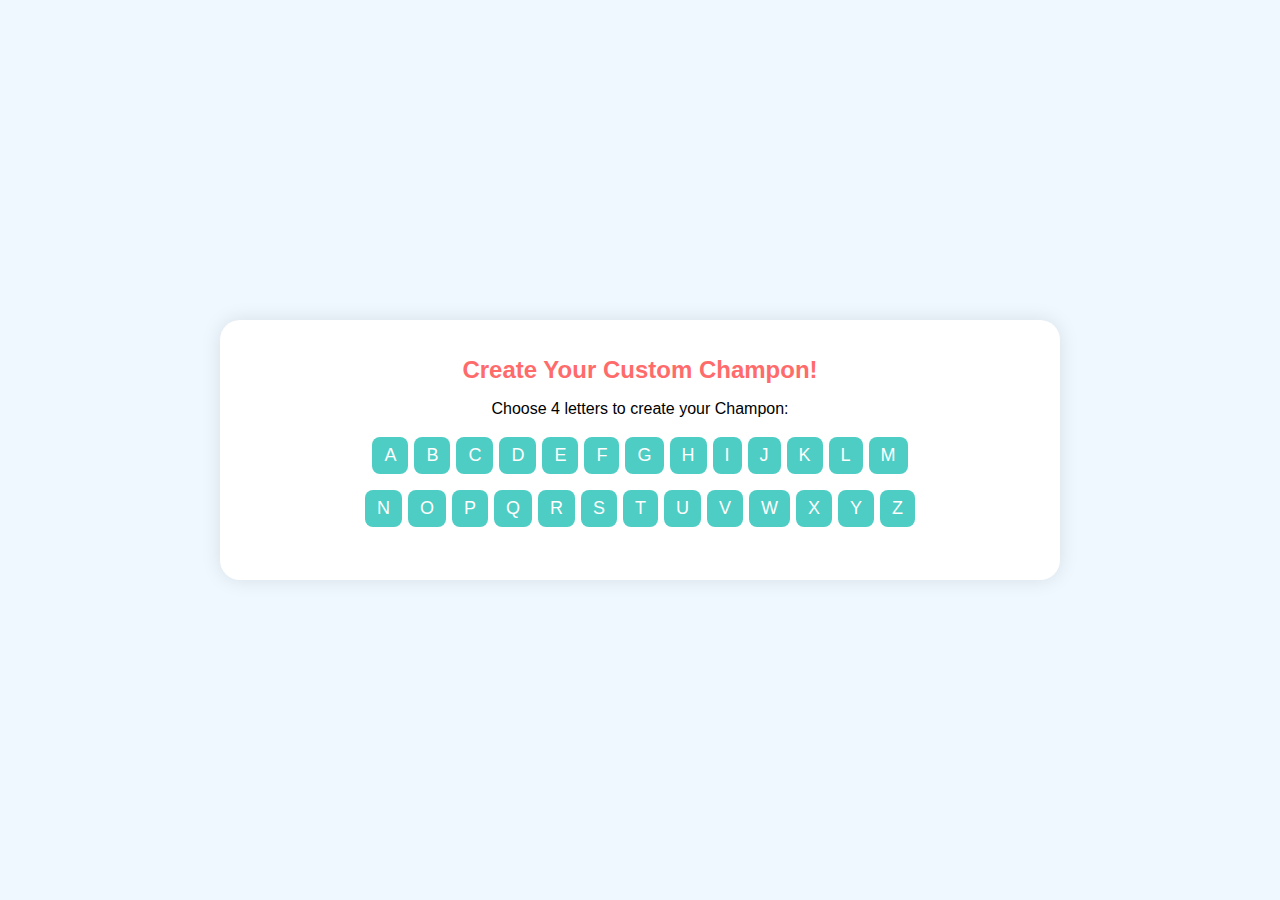
==== index.html @ 89875a3e "Add files via upload" ====
<!DOCTYPE html>
<html lang="en">
<head>
    <meta charset="UTF-8">
    <meta name="viewport" content="width=device-width, initial-scale=1.0">
    <title>Create Your Custom Champon!</title>
    <script src="https://cdnjs.cloudflare.com/ajax/libs/iconify/3.1.0/iconify.min.js"></script>
    <style>
        body {
            font-family: 'Comic Sans MS', cursive, sans-serif;
            background-color: #f0f8ff;
            display: flex;
            justify-content: center;
            align-items: center;
            min-height: 100vh;
            margin: 0;
            padding: 20px;
            box-sizing: border-box;
        }
        .container {
            background-color: #ffffff;
            border-radius: 20px;
            padding: 20px;
            box-shadow: 0 0 20px rgba(0, 0, 0, 0.1);
            text-align: center;
            max-width: 800px;
            width: 100%;
        }
        h1 {
            color: #ff6b6b;
            font-size: 24px;
            margin-bottom: 10px;
        }
        .letter-buttons {
            display: flex;
            flex-wrap: wrap;
            justify-content: center;
            margin-bottom: 20px;
        }
        .letter-button {
            font-size: 18px;
            margin: 3px;
            padding: 8px 12px;
            background-color: #4ecdc4;
            color: white;
            border: none;
            border-radius: 8px;
            cursor: pointer;
            transition: background-color 0.3s;
        }
        .letter-button:hover {
            background-color: #45b7aa;
        }
        .ingredient-list {
            display: none;
            margin-bottom: 20px;
        }
        .ingredient-button {
            font-size: 16px;
            margin: 3px;
            padding: 6px 10px;
            background-color: #ffd93d;
            color: #333;
            border: none;
            border-radius: 6px;
            cursor: pointer;
            transition: background-color 0.3s;
            display: flex;
            align-items: center;
            justify-content: center;
        }
        .ingredient-button:hover {
            background-color: #ffc107;
        }
        .ingredient-button .iconify {
            margin-right: 6px;
            font-size: 20px;
        }
		.letter-row {
             display: flex;
            justify-content: center;
            width: 100%;
            margin-bottom: 10px;
}
        #selectedIngredients {
            font-size: 16px;
            margin-bottom: 15px;
        }
        #result {
            display: none;
        }
        #champonContainer {
            display: flex;
            justify-content: space-between;
            align-items: flex-start;
            margin: 0 auto;
        }
        #champonSVG {
            width: 500px;
            height: 450px;
        }
        #ingredientLetters {
            text-align: left;
            padding: 10px;
            width: 200px;
        }
        .ingredient-letter {
            font-size: 32px;
            font-weight: bold;
            border: 2px solid #ff6b6b;
            border-radius: 50%;
            width: 40px;
            height: 40px;
            display: inline-flex;
            justify-content: center;
            align-items: center;
            margin-right: 8px;
        }
        .ingredient-name {
            font-size: 18px;
            color: #333;
        }
        #newChamponButton {
            font-size: 18px;
            margin-top: 20px;
            padding: 10px 20px;
            background-color: #ff6b6b;
            color: white;
            border: none;
            border-radius: 10px;
            cursor: pointer;
            transition: background-color 0.3s;
        }
        #newChamponButton:hover {
            background-color: #ff5252;
        }
		#loadingScreen {
            position: fixed;
            top: 0;
            left: 0;
            width: 100%;
            height: 100%;
            background-color: rgba(255, 255, 255, 0.9);
            display: flex;
            flex-direction: column;
            justify-content: center;
            align-items: center;
            z-index: 1000;
        }
        #loadingScreen img {
            width: 200px;
            height: 200px;
            margin-bottom: 20px;
        }
        #loadingText {
            font-size: 24px;
            color: #333;
        }
    </style>
</head>
<body>
    <div class="container">
        <h1>Create Your Custom Champon!</h1>
        <div id="letterSelection">
            <p>Choose 4 letters to create your Champon:</p>
            <div class="letter-buttons">
                <!-- Letter buttons will be added here dynamically -->
            </div>
        </div>
        <div id="ingredientSelection" class="ingredient-list">
            <p>Choose an ingredient:</p>
            <!-- Ingredient buttons will be added here dynamically -->
        </div>
        <div id="selectedIngredients"></div>
        <div id="result">
            <h2>Your Custom Champon is Ready!</h2>
            <div id="champonContainer">
                <div id="ingredientLetters">
                    <!-- Ingredient letters and names will be added here dynamically -->
                </div>
                <svg id="champonSVG" width="500" height="450" viewBox="0 0 1142 880">
                    <image href="champon.png" width="1142" height="880" />
                    <!-- Ingredient icons will be added here dynamically -->
                </svg>
            </div>
            <p id="champonDescription"></p>
            <button id="newChamponButton">Make a New Champon</button>
        </div>
    </div>

    <script>
        const letters = 'ABCDEFGHIJKLMNOPQRSTUVWXYZ';
const ingredients = {
            'A': [
                { name: 'Apple', icon: 'twemoji:red-apple' },
                { name: 'Avocado', icon: 'twemoji:avocado' },
                { name: 'Asparagus', icon: 'twemoji:asparagus' },
                { name: 'Aubergine', icon: 'twemoji:eggplant' },
                { name: 'Apricot', icon: 'twemoji:peach' }
            ],
            'B': [
                { name: 'Bacon', icon: 'twemoji:bacon' },
                { name: 'Broccoli', icon: 'twemoji:broccoli' },
                { name: 'Beef', icon: 'twemoji:cut-of-meat' },
                { name: 'Banana', icon: 'twemoji:banana' },
                { name: 'Blueberry', icon: 'twemoji:blueberries' }
            ],
            'C': [
                { name: 'Carrot', icon: 'twemoji:carrot' },
                { name: 'Chicken', icon: 'twemoji:poultry-leg' },
                { name: 'Cheese', icon: 'twemoji:cheese-wedge' },
                { name: 'Corn', icon: 'twemoji:ear-of-corn' },
                { name: 'Cherry', icon: 'twemoji:cherries' }
            ],
            'D': [
                { name: 'Daikon', icon: 'twemoji:carrot' },
                { name: 'Duck', icon: 'twemoji:duck' },
                { name: 'Dango', icon: 'twemoji:dango' },
                { name: 'Donut', icon: 'twemoji:doughnut' },
                { name: 'Date', icon: 'twemoji:dates' }
            ],
            'E': [
                { name: 'Egg', icon: 'twemoji:egg' },
                { name: 'Eggplant', icon: 'twemoji:eggplant' },
                { name: 'Edamame', icon: 'twemoji:peanuts' },
                { name: 'Eel', icon: 'twemoji:fish' },
                { name: 'Eclair', icon: 'twemoji:chocolate-bar' }
            ],
            'F': [
                { name: 'Fish', icon: 'twemoji:fish' },
                { name: 'Fries', icon: 'twemoji:french-fries' },
                { name: 'Fig', icon: 'twemoji:chestnut' },
                { name: 'Flan', icon: 'twemoji:custard' },
                { name: 'Furikake', icon: 'twemoji:salt' }
            ],
            'G': [
                { name: 'Grapes', icon: 'twemoji:grapes' },
                { name: 'Garlic', icon: 'twemoji:garlic' },
                { name: 'Ginger', icon: 'twemoji:hot-pepper' },
                { name: 'Gyoza', icon: 'twemoji:dumpling' },
                { name: 'Grapefruit', icon: 'twemoji:grapefruit' }
            ],
            'H': [
                { name: 'Ham', icon: 'twemoji:cut-of-meat' },
                { name: 'Hamburger', icon: 'twemoji:hamburger' },
                { name: 'Honey', icon: 'twemoji:honey-pot' },
                { name: 'Hot Dog', icon: 'twemoji:hot-dog' },
                { name: 'Hayashi Rice', icon: 'twemoji:curry-rice' }
            ],
            'I': [
                { name: 'Ice Cream', icon: 'twemoji:ice-cream' },
                { name: 'Ikura', icon: 'twemoji:fish-cake-with-swirl' },
                { name: 'Inari', icon: 'twemoji:fried-shrimp' },
                { name: 'Ito Konnyaku', icon: 'twemoji:spaghetti' },
                { name: 'Instant Ramen', icon: 'twemoji:steaming-bowl' }
            ],
            'J': [
                { name: 'Jam', icon: 'twemoji:jar' },
                { name: 'Jelly', icon: 'twemoji:custard' },
                { name: 'Jalapeno', icon: 'twemoji:hot-pepper' },
                { name: 'Jack Fruit', icon: 'twemoji:melon' },
                { name: 'Juicy Karaage', icon: 'twemoji:poultry-leg' }
            ],
            'K': [
                { name: 'Kiwi', icon: 'twemoji:kiwi-fruit' },
                { name: 'Karaage', icon: 'twemoji:poultry-leg' },
                { name: 'Katsu', icon: 'twemoji:cut-of-meat' },
                { name: 'Korokke', icon: 'twemoji:fried-shrimp' },
                { name: 'Kale', icon: 'twemoji:leafy-green' }
            ],
            'L': [
                { name: 'Lemon', icon: 'twemoji:lemon' },
                { name: 'Lobster', icon: 'twemoji:lobster' },
                { name: 'Lettuce', icon: 'twemoji:leafy-green' },
                { name: 'Lollipop', icon: 'twemoji:lollipop' },
                { name: 'Lasagna', icon: 'twemoji:stuffed-flatbread' }
            ],
            'M': [
                { name: 'Mango', icon: 'twemoji:mango' },
                { name: 'Mushroom', icon: 'twemoji:mushroom' },
                { name: 'Meatball', icon: 'twemoji:meat-on-bone' },
                { name: 'Mochi', icon: 'twemoji:rice-cracker' },
                { name: 'Matcha', icon: 'twemoji:teacup-without-handle' }
            ],
            'N': [
                { name: 'Natto', icon: 'twemoji:beans' },
                { name: 'Nori', icon: 'twemoji:leafy-green' },
                { name: 'Noodles', icon: 'twemoji:spaghetti' },
                { name: 'Nuts', icon: 'twemoji:peanuts' },
                { name: 'Naruto', icon: 'twemoji:fish-cake-with-swirl' }
            ],
            'O': [
                { name: 'Orange', icon: 'twemoji:tangerine' },
                { name: 'Onion', icon: 'twemoji:onion' },
                { name: 'Octopus', icon: 'twemoji:octopus' },
                { name: 'Omelette', icon: 'twemoji:egg' },
                { name: 'Okonomiyaki', icon: 'twemoji:pancakes' }
            ],
            'P': [
                { name: 'Pizza', icon: 'twemoji:pizza' },
                { name: 'Pear', icon: 'twemoji:pear' },
                { name: 'Pineapple', icon: 'twemoji:pineapple' },
                { name: 'Pork', icon: 'twemoji:cut-of-meat' },
                { name: 'Potato', icon: 'twemoji:potato' }
            ],
            'Q': [
                { name: 'Quail Egg', icon: 'twemoji:egg' },
                { name: 'Quiche', icon: 'twemoji:pie' },
                { name: 'Quesadilla', icon: 'twemoji:stuffed-flatbread' },
                { name: 'Quince', icon: 'twemoji:pear' },
                { name: 'Quinoa', icon: 'twemoji:grains' }
            ],
            'R': [
                { name: 'Rice', icon: 'twemoji:cooked-rice' },
                { name: 'Ramen', icon: 'twemoji:steaming-bowl' },
                { name: 'Radish', icon: 'twemoji:carrot' },
                { name: 'Raspberry', icon: 'twemoji:strawberry' },
                { name: 'Renkon', icon: 'twemoji:chestnut' }
            ],
            'S': [
                { name: 'Sushi', icon: 'twemoji:sushi' },
                { name: 'Strawberry', icon: 'twemoji:strawberry' },
                { name: 'Sausage', icon: 'twemoji:hot-dog' },
                { name: 'Salmon', icon: 'twemoji:fish' },
                { name: 'Soba', icon: 'twemoji:spaghetti' }
            ],
            'T': [
                { name: 'Tomato', icon: 'twemoji:tomato' },
                { name: 'Taco', icon: 'twemoji:taco' },
                { name: 'Tofu', icon: 'twemoji:cheese-wedge' },
                { name: 'Takoyaki', icon: 'twemoji:fried-shrimp' },
                { name: 'Tempura', icon: 'twemoji:fried-shrimp' }
            ],
            'U': [
                { name: 'Udon', icon: 'twemoji:spaghetti' },
                { name: 'Unagi', icon: 'twemoji:fish' },
                { name: 'Ume', icon: 'twemoji:peach' },
                { name: 'Umeboshi', icon: 'twemoji:cherries' },
                { name: 'Uni', icon: 'twemoji:fish-cake-with-swirl' }
            ],
            'V': [
                { name: 'Vanilla', icon: 'twemoji:ice-cream' },
                { name: 'Vinegar', icon: 'twemoji:amphora' },
                { name: 'Vegetable', icon: 'twemoji:leafy-green' },
                { name: 'Vongole', icon: 'twemoji:oyster' },
                { name: 'Venison', icon: 'twemoji:deer' }
            ],
            'W': [
                { name: 'Watermelon', icon: 'twemoji:watermelon' },
                { name: 'Waffle', icon: 'twemoji:waffle' },
                { name: 'Wasabi', icon: 'twemoji:hot-pepper' },
                { name: 'Wagyu', icon: 'twemoji:cut-of-meat' },
                { name: 'Wakame', icon: 'twemoji:leafy-green' }
            ],
            'X': [
                { name: 'Xavier Soup', icon: 'twemoji:pot-of-food' },
                { name: 'Xigua', icon: 'twemoji:watermelon' },
                { name: 'Xinomavro Grapes', icon: 'twemoji:grapes' },
                { name: 'Xoconostle', icon: 'twemoji:pear' },
                { name: 'Ximenia', icon: 'twemoji:tangerine' }
            ],
            'Y': [
                { name: 'Yakitori', icon: 'twemoji:meat-on-bone' },
                { name: 'Yogurt', icon: 'twemoji:yogurt' },
                { name: 'Yam', icon: 'twemoji:sweet-potato' },
                { name: 'Yuzu', icon: 'twemoji:lemon' },
                { name: 'Yellow Pepper', icon: 'twemoji:bell-pepper' }
            ],
            'Z': [
                { name: 'Zucchini', icon: 'twemoji:cucumber' },
                { name: 'Ziti', icon: 'twemoji:spaghetti' },
                { name: 'Zabaione', icon: 'twemoji:custard' },
                { name: 'Zenzai', icon: 'twemoji:bowl-with-spoon' },
                { name: 'Zongzi', icon: 'twemoji:dumpling' }
            ]
        };

        let selectedIngredients = [];
        let placedIngredients = [];

        function createLetterButtons() {
            const letterButtons = document.querySelector('.letter-buttons');
            const halfLength = Math.ceil(letters.length / 2);
    
            for (let i = 0; i < 2; i++) {
                const row = document.createElement('div');
                row.classList.add('letter-row');
        
                const start = i * halfLength;
                const end = Math.min((i + 1) * halfLength, letters.length);
        
                for (let j = start; j < end; j++) {
                    const letter = letters[j];
                    const button = document.createElement('button');
                    button.textContent = letter;
                    button.classList.add('letter-button');
                    button.onclick = () => showIngredients(letter);
                    row.appendChild(button);
                }
        
             letterButtons.appendChild(row);
        }
    }


        function showIngredients(letter) {
            const ingredientList = document.getElementById('ingredientSelection');
            ingredientList.innerHTML = '<p>Choose an ingredient:</p>';
            ingredientList.style.display = 'block';

            const letterIngredients = ingredients[letter] || defaultIngredients;

            letterIngredients.forEach(ingredient => {
                const button = document.createElement('button');
                button.classList.add('ingredient-button');
                button.onclick = () => selectIngredient(ingredient);
                
                const icon = document.createElement('span');
                icon.className = 'iconify';
                icon.setAttribute('data-icon', ingredient.icon);
                
                const text = document.createTextNode(ingredient.name);
                
                button.appendChild(icon);
                button.appendChild(text);
                ingredientList.appendChild(button);
            });
        }

        function selectIngredient(ingredient) {
            selectedIngredients.push(ingredient);
            updateSelectedIngredients();

            if (selectedIngredients.length === 4) {
                showLoadingScreen();
            } else {
                document.getElementById('ingredientSelection').style.display = 'none';
            }
        }

        function updateSelectedIngredients() {
            const selectedIngredientsDiv = document.getElementById('selectedIngredients');
            selectedIngredientsDiv.textContent = `Selected ingredients: ${selectedIngredients.map(i => i.name).join(', ')}`;
        }
        function showLoadingScreen() {
            const loadingScreen = document.getElementById('loadingScreen');
            loadingScreen.style.display = 'flex';
    
            const loadingText = document.getElementById('loadingText');
            let dots = '';
            const intervalId = setInterval(() => {
                dots = dots.length < 3 ? dots + '.' : '';
                loadingText.textContent = `Creating your custom Champon${dots}`;
            }, 500);

            setTimeout(() => {
                clearInterval(intervalId);
                loadingScreen.style.display = 'none';
                showResult();
            }, 2000);
        }
        function getRandomPosition() {
            const bowlCenterX = 571; // Approximate center X of the bowl
            const bowlCenterY = 880 - 612; // Approximate center Y of the bowl (adjusting for bottom-left origin)
            const bowlRadiusX = 440; // Approximate horizontal radius of the bowl
            const bowlRadiusY = 225; // Approximate vertical radius of the bowl

            let angle = Math.random() * 2 * Math.PI;
            let r = Math.sqrt(Math.random()) * 0.8; // Reduce to 80% to keep ingredients more centered

            let x = bowlCenterX + r * bowlRadiusX * Math.cos(angle);
            let y = bowlCenterY + r * bowlRadiusY * Math.sin(angle);

            return { x, y };
        }

        function checkCollision(x, y, size) {
            for (let placed of placedIngredients) {
                const dx = x - placed.x;
                const dy = y - placed.y;
                const distance = Math.sqrt(dx * dx + dy * dy);
                if (distance < size + placed.size) {
                    return true; // Collision detected
                }
            }
            return false; // No collision
        }

        function findNonOverlappingPosition(size) {
            let attempts = 0;
            let position;
            do {
                position = getRandomPosition();
                attempts++;
            } while (checkCollision(position.x, position.y, size) && attempts < 100);

            if (attempts < 100) {
                placedIngredients.push({ x: position.x, y: position.y, size: size });
                return position;
            }
            return null; // Couldn't find a non-overlapping position
        }

        async function getIconSVG(iconName) {
            const response = await fetch(`https://api.iconify.design/${iconName}.svg`);
            const svgText = await response.text();
            const parser = new DOMParser();
            const svgDoc = parser.parseFromString(svgText, 'image/svg+xml');
            return svgDoc.documentElement;
        }

        async function showResult() {
            document.getElementById('letterSelection').style.display = 'none';
            document.getElementById('ingredientSelection').style.display = 'none';
            document.getElementById('result').style.display = 'block';

            const champonSVG = document.getElementById('champonSVG');
            const ingredientLetters = document.getElementById('ingredientLetters');

            // Clear previous results
            champonSVG.innerHTML = '<image href="champon.png" width="1142" height="880" />';
            ingredientLetters.innerHTML = '';
            placedIngredients = [];

            for (let ingredient of selectedIngredients) {
                const iconSize = 160;
                const position = findNonOverlappingPosition(iconSize / 2);

                if (position) {
                    const { x, y } = position;
                    const rotation = Math.random() * 360;

                    getIconSVG(ingredient.icon).then(iconSVG => {
                        const halfSize = iconSize / 2;

                        iconSVG.setAttribute('x', x - halfSize);
                        iconSVG.setAttribute('y', y - halfSize);
                        iconSVG.setAttribute('width', iconSize.toString());
                        iconSVG.setAttribute('height', iconSize.toString());
                        iconSVG.style.overflow = 'visible';
                        iconSVG.setAttribute('transform', `rotate(${rotation} ${x} ${y})`);

                        champonSVG.appendChild(iconSVG);

                        // Add ingredient letter and name to the left
                        const letterDiv = document.createElement('div');
                        letterDiv.style.marginBottom = '10px';
                        
                        const letterSpan = document.createElement('span');
                        letterSpan.textContent = ingredient.name[0].toUpperCase();
                        letterSpan.className = 'ingredient-letter';
                        
                        const nameSpan = document.createElement('span');
                        nameSpan.textContent = ingredient.name;
                        nameSpan.className = 'ingredient-name';
                        
                        letterDiv.appendChild(letterSpan);
                        letterDiv.appendChild(nameSpan);
                        ingredientLetters.appendChild(letterDiv);
                    });
                }
            }

            const champonDescription = document.getElementById('champonDescription');
            champonDescription.textContent = `Your delicious Champon contains: ${selectedIngredients.map(i => i.name).join(', ')}. Enjoy your unique creation!`;
        }

        function resetChampon() {
            selectedIngredients = [];
            document.getElementById('result').style.display = 'none';
            document.getElementById('letterSelection').style.display = 'block';
            document.getElementById('selectedIngredients').textContent = '';
            updateSelectedIngredients();
        }

        createLetterButtons();

        document.getElementById('newChamponButton').addEventListener('click', resetChampon);
    </script>
<div id="loadingScreen" style="display: none;">
    <img src="cat.gif" alt="Loading">
    <div id="loadingText">Creating your custom Champon...</div>
</div>
</body>
</html>
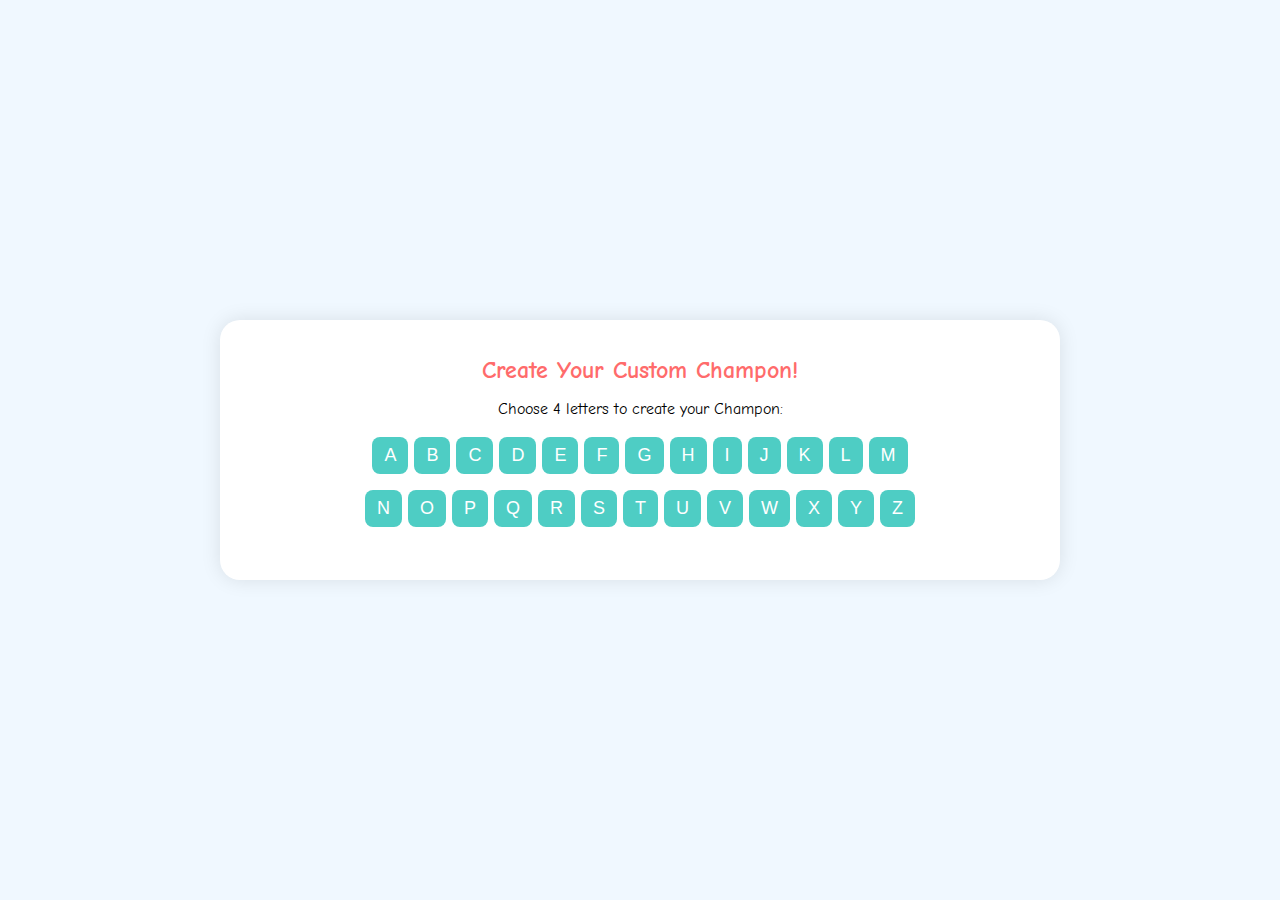
==== commit d6ff17cf: "Update index.html" ====
--- a/index.html
+++ b/index.html
@@ -4,10 +4,12 @@
     <meta charset="UTF-8">
     <meta name="viewport" content="width=device-width, initial-scale=1.0">
     <title>Create Your Custom Champon!</title>
+    <link href="https://fonts.googleapis.com/css2?family=Comic+Neue:wght@300;400;700&display=swap" rel="stylesheet">
     <script src="https://cdnjs.cloudflare.com/ajax/libs/iconify/3.1.0/iconify.min.js"></script>
+    <link rel="stylesheet" href="countrySelect.min.css">
     <style>
         body {
-            font-family: 'Comic Sans MS', cursive, sans-serif;
+            font-family: 'Comic Sans MS','Comic Neue', cursive, sans-serif;
             background-color: #f0f8ff;
             display: flex;
             justify-content: center;
@@ -76,12 +78,12 @@
             margin-right: 6px;
             font-size: 20px;
         }
-		.letter-row {
-             display: flex;
+        .letter-row {
+            display: flex;
             justify-content: center;
             width: 100%;
             margin-bottom: 10px;
-}
+        }
         #selectedIngredients {
             font-size: 16px;
             margin-bottom: 15px;
@@ -134,7 +136,7 @@
         #newChamponButton:hover {
             background-color: #ff5252;
         }
-		#loadingScreen {
+        #loadingScreen {
             position: fixed;
             top: 0;
             left: 0;
@@ -155,6 +157,26 @@
         #loadingText {
             font-size: 24px;
             color: #333;
+        }
+        #footer {
+            font-size: 12px;
+            color: #888;
+            text-align: center;
+            margin-top: 20px;
+            position: absolute;
+            bottom: 10px;
+            width: 100%;
+        }
+        #countrySelection {
+            margin-top: 10px;
+            display: none;
+        }
+        #country_selector {
+            font-size: 16px;
+            padding: 44px;
+            margin-top: 5px;
+            width: 100%;
+            max-width: 300px;
         }
     </style>
 </head>
@@ -171,12 +193,17 @@
             <p>Choose an ingredient:</p>
             <!-- Ingredient buttons will be added here dynamically -->
         </div>
+        <div id="countrySelection">
+            <p>Where is it from?</p>
+            <input id="country_selector" type="text">
+            <input id="country_selector_code" type="hidden">
+        </div>
         <div id="selectedIngredients"></div>
         <div id="result">
             <h2>Your Custom Champon is Ready!</h2>
             <div id="champonContainer">
                 <div id="ingredientLetters">
-                    <!-- Ingredient letters and names will be added here dynamically -->
+                    <!-- Ingredient letters, names, and countries will be added here dynamically -->
                 </div>
                 <svg id="champonSVG" width="500" height="450" viewBox="0 0 1142 880">
                     <image href="champon.png" width="1142" height="880" />
@@ -188,15 +215,20 @@
         </div>
     </div>
 
-    <script>
-        const letters = 'ABCDEFGHIJKLMNOPQRSTUVWXYZ';
+    <div id="loadingScreen" style="display: none;">
+        <img src="cat.gif" alt="Loading">
+        <div id="loadingText">Creating your custom Champon...</div>
+    </div>
+
+    <script src="https://cdnjs.cloudflare.com/ajax/libs/jquery/3.6.0/jquery.min.js"></script>
+    <script src="countrySelect.min.js"></script>
+<script>
+    const letters = 'ABCDEFGHIJKLMNOPQRSTUVWXYZ';
 const ingredients = {
             'A': [
                 { name: 'Apple', icon: 'twemoji:red-apple' },
                 { name: 'Avocado', icon: 'twemoji:avocado' },
-                { name: 'Asparagus', icon: 'twemoji:asparagus' },
                 { name: 'Aubergine', icon: 'twemoji:eggplant' },
-                { name: 'Apricot', icon: 'twemoji:peach' }
             ],
             'B': [
                 { name: 'Bacon', icon: 'twemoji:bacon' },
@@ -213,18 +245,14 @@
                 { name: 'Cherry', icon: 'twemoji:cherries' }
             ],
             'D': [
-                { name: 'Daikon', icon: 'twemoji:carrot' },
                 { name: 'Duck', icon: 'twemoji:duck' },
                 { name: 'Dango', icon: 'twemoji:dango' },
                 { name: 'Donut', icon: 'twemoji:doughnut' },
-                { name: 'Date', icon: 'twemoji:dates' }
             ],
             'E': [
                 { name: 'Egg', icon: 'twemoji:egg' },
                 { name: 'Eggplant', icon: 'twemoji:eggplant' },
-                { name: 'Edamame', icon: 'twemoji:peanuts' },
-                { name: 'Eel', icon: 'twemoji:fish' },
-                { name: 'Eclair', icon: 'twemoji:chocolate-bar' }
+                { name: 'Edamame', icon: 'fluent-emoji-flat:pea-pod' },
             ],
             'F': [
                 { name: 'Fish', icon: 'twemoji:fish' },
@@ -236,22 +264,18 @@
             'G': [
                 { name: 'Grapes', icon: 'twemoji:grapes' },
                 { name: 'Garlic', icon: 'twemoji:garlic' },
-                { name: 'Ginger', icon: 'twemoji:hot-pepper' },
+                { name: 'Ginger', icon: 'fluent-emoji-flat:ginger-root' },
                 { name: 'Gyoza', icon: 'twemoji:dumpling' },
-                { name: 'Grapefruit', icon: 'twemoji:grapefruit' }
             ],
             'H': [
                 { name: 'Ham', icon: 'twemoji:cut-of-meat' },
                 { name: 'Hamburger', icon: 'twemoji:hamburger' },
                 { name: 'Honey', icon: 'twemoji:honey-pot' },
                 { name: 'Hot Dog', icon: 'twemoji:hot-dog' },
-                { name: 'Hayashi Rice', icon: 'twemoji:curry-rice' }
+                { name: 'Hayashi Rice', icon: 'emojione-v1:curry-rice' }
             ],
             'I': [
                 { name: 'Ice Cream', icon: 'twemoji:ice-cream' },
-                { name: 'Ikura', icon: 'twemoji:fish-cake-with-swirl' },
-                { name: 'Inari', icon: 'twemoji:fried-shrimp' },
-                { name: 'Ito Konnyaku', icon: 'twemoji:spaghetti' },
                 { name: 'Instant Ramen', icon: 'twemoji:steaming-bowl' }
             ],
             'J': [
@@ -259,13 +283,9 @@
                 { name: 'Jelly', icon: 'twemoji:custard' },
                 { name: 'Jalapeno', icon: 'twemoji:hot-pepper' },
                 { name: 'Jack Fruit', icon: 'twemoji:melon' },
-                { name: 'Juicy Karaage', icon: 'twemoji:poultry-leg' }
             ],
             'K': [
                 { name: 'Kiwi', icon: 'twemoji:kiwi-fruit' },
-                { name: 'Karaage', icon: 'twemoji:poultry-leg' },
-                { name: 'Katsu', icon: 'twemoji:cut-of-meat' },
-                { name: 'Korokke', icon: 'twemoji:fried-shrimp' },
                 { name: 'Kale', icon: 'twemoji:leafy-green' }
             ],
             'L': [
@@ -273,13 +293,11 @@
                 { name: 'Lobster', icon: 'twemoji:lobster' },
                 { name: 'Lettuce', icon: 'twemoji:leafy-green' },
                 { name: 'Lollipop', icon: 'twemoji:lollipop' },
-                { name: 'Lasagna', icon: 'twemoji:stuffed-flatbread' }
             ],
             'M': [
                 { name: 'Mango', icon: 'twemoji:mango' },
                 { name: 'Mushroom', icon: 'twemoji:mushroom' },
                 { name: 'Meatball', icon: 'twemoji:meat-on-bone' },
-                { name: 'Mochi', icon: 'twemoji:rice-cracker' },
                 { name: 'Matcha', icon: 'twemoji:teacup-without-handle' }
             ],
             'N': [
@@ -294,7 +312,6 @@
                 { name: 'Onion', icon: 'twemoji:onion' },
                 { name: 'Octopus', icon: 'twemoji:octopus' },
                 { name: 'Omelette', icon: 'twemoji:egg' },
-                { name: 'Okonomiyaki', icon: 'twemoji:pancakes' }
             ],
             'P': [
                 { name: 'Pizza', icon: 'twemoji:pizza' },
@@ -304,282 +321,294 @@
                 { name: 'Potato', icon: 'twemoji:potato' }
             ],
             'Q': [
-                { name: 'Quail Egg', icon: 'twemoji:egg' },
                 { name: 'Quiche', icon: 'twemoji:pie' },
                 { name: 'Quesadilla', icon: 'twemoji:stuffed-flatbread' },
-                { name: 'Quince', icon: 'twemoji:pear' },
-                { name: 'Quinoa', icon: 'twemoji:grains' }
             ],
             'R': [
                 { name: 'Rice', icon: 'twemoji:cooked-rice' },
                 { name: 'Ramen', icon: 'twemoji:steaming-bowl' },
                 { name: 'Radish', icon: 'twemoji:carrot' },
                 { name: 'Raspberry', icon: 'twemoji:strawberry' },
-                { name: 'Renkon', icon: 'twemoji:chestnut' }
             ],
             'S': [
                 { name: 'Sushi', icon: 'twemoji:sushi' },
                 { name: 'Strawberry', icon: 'twemoji:strawberry' },
                 { name: 'Sausage', icon: 'twemoji:hot-dog' },
                 { name: 'Salmon', icon: 'twemoji:fish' },
-                { name: 'Soba', icon: 'twemoji:spaghetti' }
             ],
             'T': [
                 { name: 'Tomato', icon: 'twemoji:tomato' },
                 { name: 'Taco', icon: 'twemoji:taco' },
-                { name: 'Tofu', icon: 'twemoji:cheese-wedge' },
-                { name: 'Takoyaki', icon: 'twemoji:fried-shrimp' },
                 { name: 'Tempura', icon: 'twemoji:fried-shrimp' }
             ],
             'U': [
-                { name: 'Udon', icon: 'twemoji:spaghetti' },
-                { name: 'Unagi', icon: 'twemoji:fish' },
                 { name: 'Ume', icon: 'twemoji:peach' },
-                { name: 'Umeboshi', icon: 'twemoji:cherries' },
-                { name: 'Uni', icon: 'twemoji:fish-cake-with-swirl' }
             ],
             'V': [
-                { name: 'Vanilla', icon: 'twemoji:ice-cream' },
-                { name: 'Vinegar', icon: 'twemoji:amphora' },
                 { name: 'Vegetable', icon: 'twemoji:leafy-green' },
-                { name: 'Vongole', icon: 'twemoji:oyster' },
                 { name: 'Venison', icon: 'twemoji:deer' }
             ],
             'W': [
                 { name: 'Watermelon', icon: 'twemoji:watermelon' },
                 { name: 'Waffle', icon: 'twemoji:waffle' },
-                { name: 'Wasabi', icon: 'twemoji:hot-pepper' },
                 { name: 'Wagyu', icon: 'twemoji:cut-of-meat' },
                 { name: 'Wakame', icon: 'twemoji:leafy-green' }
             ],
             'X': [
-                { name: 'Xavier Soup', icon: 'twemoji:pot-of-food' },
                 { name: 'Xigua', icon: 'twemoji:watermelon' },
-                { name: 'Xinomavro Grapes', icon: 'twemoji:grapes' },
-                { name: 'Xoconostle', icon: 'twemoji:pear' },
-                { name: 'Ximenia', icon: 'twemoji:tangerine' }
             ],
             'Y': [
                 { name: 'Yakitori', icon: 'twemoji:meat-on-bone' },
-                { name: 'Yogurt', icon: 'twemoji:yogurt' },
-                { name: 'Yam', icon: 'twemoji:sweet-potato' },
+                { name: 'Yam', icon: 'fxemoji:roastedsweetpotato' },
                 { name: 'Yuzu', icon: 'twemoji:lemon' },
-                { name: 'Yellow Pepper', icon: 'twemoji:bell-pepper' }
             ],
             'Z': [
                 { name: 'Zucchini', icon: 'twemoji:cucumber' },
-                { name: 'Ziti', icon: 'twemoji:spaghetti' },
-                { name: 'Zabaione', icon: 'twemoji:custard' },
-                { name: 'Zenzai', icon: 'twemoji:bowl-with-spoon' },
-                { name: 'Zongzi', icon: 'twemoji:dumpling' }
             ]
         };
 
-        let selectedIngredients = [];
-        let placedIngredients = [];
-
-        function createLetterButtons() {
-            const letterButtons = document.querySelector('.letter-buttons');
-            const halfLength = Math.ceil(letters.length / 2);
-    
-            for (let i = 0; i < 2; i++) {
-                const row = document.createElement('div');
-                row.classList.add('letter-row');
-        
-                const start = i * halfLength;
-                const end = Math.min((i + 1) * halfLength, letters.length);
-        
-                for (let j = start; j < end; j++) {
-                    const letter = letters[j];
-                    const button = document.createElement('button');
-                    button.textContent = letter;
-                    button.classList.add('letter-button');
-                    button.onclick = () => showIngredients(letter);
-                    row.appendChild(button);
-                }
-        
-             letterButtons.appendChild(row);
-        }
-    }
-
-
-        function showIngredients(letter) {
-            const ingredientList = document.getElementById('ingredientSelection');
-            ingredientList.innerHTML = '<p>Choose an ingredient:</p>';
-            ingredientList.style.display = 'block';
-
-            const letterIngredients = ingredients[letter] || defaultIngredients;
-
-            letterIngredients.forEach(ingredient => {
-                const button = document.createElement('button');
-                button.classList.add('ingredient-button');
-                button.onclick = () => selectIngredient(ingredient);
+    let selectedIngredients = [];
+    let placedIngredients = [];
+    let currentIngredient = null;
+
+    $(document).ready(function() {
+        createLetterButtons();
+        initializeCountrySelect();
+
+        $('#newChamponButton').on('click', resetChampon);
+    });
+
+    function createLetterButtons() {
+        const letterButtons = $('.letter-buttons');
+        const halfLength = Math.ceil(letters.length / 2);
+
+        for (let i = 0; i < 2; i++) {
+            const row = $('<div>').addClass('letter-row');
+
+            const start = i * halfLength;
+            const end = Math.min((i + 1) * halfLength, letters.length);
+
+            for (let j = start; j < end; j++) {
+                const letter = letters[j];
+                const button = $('<button>')
+                    .text(letter)
+                    .addClass('letter-button')
+                    .on('click', () => showIngredients(letter));
+                row.append(button);
+            }
+
+            letterButtons.append(row);
+        }
+    }
+
+    function showIngredients(letter) {
+        const ingredientList = $('#ingredientSelection');
+        ingredientList.html('<p>Choose an ingredient:</p>');
+        ingredientList.show();
+
+        const letterIngredients = ingredients[letter] || [];
+
+        letterIngredients.forEach(ingredient => {
+            const button = $('<button>')
+                .addClass('ingredient-button')
+                .on('click', () => showCountrySelection(ingredient));
+
+            const icon = $('<span>')
+                .addClass('iconify')
+                .attr('data-icon', ingredient.icon);
+
+            const text = $('<span>').text(ingredient.name);
+
+            button.append(icon, text);
+            ingredientList.append(button);
+        });
+    }
+
+    function initializeCountrySelect() {
+        $("#country_selector").countrySelect({
+            defaultCountry: "jp",
+            preferredCountries: ['us', 'gb', 'ca', 'au', 'jp'],
+            responsiveDropdown: true
+        });
+    }
+
+    function showCountrySelection(ingredient) {
+        currentIngredient = ingredient;
+        $('#ingredientSelection').hide();
+        $('#countrySelection').show();
+
+        // Reset the country selector
+        $("#country_selector").countrySelect("destroy");
+        initializeCountrySelect();
+
+        // Set up the event handler for country selection
+        $("#country_selector").on('change', function() {
+            const countryData = $("#country_selector").countrySelect("getSelectedCountryData");
+            selectIngredient(currentIngredient, countryData);
+        });
+    }
+
+    function selectIngredient(ingredient, countryData) {
+        selectedIngredients.push({ ...ingredient, country: countryData });
+        updateSelectedIngredients();
+
+        $('#countrySelection').hide();
+
+        if (selectedIngredients.length === 4) {
+            showLoadingScreen();
+        } else {
+            $('#letterSelection').show();
+        }
+
+        // Remove the event handler to prevent multiple bindings
+        $("#country_selector").off('change');
+    }
+
+    function updateSelectedIngredients() {
+        const selectedIngredientsDiv = $('#selectedIngredients');
+        selectedIngredientsDiv.text(`Selected ingredients: ${selectedIngredients.map(i => `${i.name} from ${i.country.name}`).join(', ')}`);
+    }
+
+    function showLoadingScreen() {
+        $('#loadingScreen').show();
+
+        let dots = '';
+        const intervalId = setInterval(() => {
+            dots = dots.length < 3 ? dots + '.' : '';
+            $('#loadingText').text(`Creating your custom Champon${dots}`);
+        }, 500);
+
+        setTimeout(() => {
+            clearInterval(intervalId);
+            $('#loadingScreen').hide();
+            showResult();
+        }, 2000);
+    }
+
+    function getRandomPosition() {
+        const bowlCenterX = 571;
+        const bowlCenterY = 880 - 612;
+        const bowlRadiusX = 440;
+        const bowlRadiusY = 225;
+
+        let angle = Math.random() * 2 * Math.PI;
+        let r = Math.sqrt(Math.random()) * 0.8;
+
+        let x = bowlCenterX + r * bowlRadiusX * Math.cos(angle);
+        let y = bowlCenterY + r * bowlRadiusY * Math.sin(angle);
+
+        return { x, y };
+    }
+
+    function checkCollision(x, y, size) {
+        for (let placed of placedIngredients) {
+            const dx = x - placed.x;
+            const dy = y - placed.y;
+            const distance = Math.sqrt(dx * dx + dy * dy);
+            if (distance < size + placed.size) {
+                return true;
+            }
+        }
+        return false;
+    }
+
+    function findNonOverlappingPosition(size) {
+        let attempts = 0;
+        let position;
+        do {
+            position = getRandomPosition();
+            attempts++;
+        } while (checkCollision(position.x, position.y, size) && attempts < 100);
+
+        if (attempts < 100) {
+            placedIngredients.push({ x: position.x, y: position.y, size: size });
+            return position;
+        }
+        return null;
+    }
+
+    async function getIconSVG(iconName) {
+        const response = await fetch(`https://api.iconify.design/${iconName}.svg`);
+        const svgText = await response.text();
+        const parser = new DOMParser();
+        const svgDoc = parser.parseFromString(svgText, 'image/svg+xml');
+        return svgDoc.documentElement;
+    }
+
+    async function showResult() {
+        $('#letterSelection').hide();
+        $('#ingredientSelection').hide();
+        $('#countrySelection').hide();
+        $('#result').show();
+
+        const champonSVG = $('#champonSVG');
+        const ingredientLetters = $('#ingredientLetters');
+
+        // Clear previous results
+        champonSVG.html('<image href="champon.png" width="1142" height="880" />');
+        ingredientLetters.empty();
+        placedIngredients = [];
+
+        // Create an array to store promises for each ingredient
+        const ingredientPromises = selectedIngredients.map(async (ingredient, index) => {
+            const iconSize = 160;
+            const position = findNonOverlappingPosition(iconSize / 2);
+
+            if (position) {
+                const { x, y } = position;
+                const rotation = Math.random() * 360;
+
+                const iconSVG = await getIconSVG(ingredient.icon);
+                const halfSize = iconSize / 2;
+
+                $(iconSVG).attr({
+                    x: x - halfSize,
+                    y: y - halfSize,
+                    width: iconSize,
+                    height: iconSize,
+                    transform: `rotate(${rotation} ${x} ${y})`
+                }).css('overflow', 'visible');
+
+                // Create ingredient letter, name, and country
+                const letterDiv = $('<div>').css('marginBottom', '10px');
                 
-                const icon = document.createElement('span');
-                icon.className = 'iconify';
-                icon.setAttribute('data-icon', ingredient.icon);
+                const letterSpan = $('<span>')
+                    .text(ingredient.name[0].toUpperCase())
+                    .addClass('ingredient-letter');
                 
-                const text = document.createTextNode(ingredient.name);
+                const nameSpan = $('<span>')
+                    .text(`${ingredient.name} from ${ingredient.country.name}`)
+                    .addClass('ingredient-name');
                 
-                button.appendChild(icon);
-                button.appendChild(text);
-                ingredientList.appendChild(button);
-            });
-        }
-
-        function selectIngredient(ingredient) {
-            selectedIngredients.push(ingredient);
-            updateSelectedIngredients();
-
-            if (selectedIngredients.length === 4) {
-                showLoadingScreen();
-            } else {
-                document.getElementById('ingredientSelection').style.display = 'none';
+                letterDiv.append(letterSpan, nameSpan);
+
+                return { iconSVG, letterDiv, index };
             }
-        }
-
-        function updateSelectedIngredients() {
-            const selectedIngredientsDiv = document.getElementById('selectedIngredients');
-            selectedIngredientsDiv.textContent = `Selected ingredients: ${selectedIngredients.map(i => i.name).join(', ')}`;
-        }
-        function showLoadingScreen() {
-            const loadingScreen = document.getElementById('loadingScreen');
-            loadingScreen.style.display = 'flex';
-    
-            const loadingText = document.getElementById('loadingText');
-            let dots = '';
-            const intervalId = setInterval(() => {
-                dots = dots.length < 3 ? dots + '.' : '';
-                loadingText.textContent = `Creating your custom Champon${dots}`;
-            }, 500);
-
-            setTimeout(() => {
-                clearInterval(intervalId);
-                loadingScreen.style.display = 'none';
-                showResult();
-            }, 2000);
-        }
-        function getRandomPosition() {
-            const bowlCenterX = 571; // Approximate center X of the bowl
-            const bowlCenterY = 880 - 612; // Approximate center Y of the bowl (adjusting for bottom-left origin)
-            const bowlRadiusX = 440; // Approximate horizontal radius of the bowl
-            const bowlRadiusY = 225; // Approximate vertical radius of the bowl
-
-            let angle = Math.random() * 2 * Math.PI;
-            let r = Math.sqrt(Math.random()) * 0.8; // Reduce to 80% to keep ingredients more centered
-
-            let x = bowlCenterX + r * bowlRadiusX * Math.cos(angle);
-            let y = bowlCenterY + r * bowlRadiusY * Math.sin(angle);
-
-            return { x, y };
-        }
-
-        function checkCollision(x, y, size) {
-            for (let placed of placedIngredients) {
-                const dx = x - placed.x;
-                const dy = y - placed.y;
-                const distance = Math.sqrt(dx * dx + dy * dy);
-                if (distance < size + placed.size) {
-                    return true; // Collision detected
-                }
-            }
-            return false; // No collision
-        }
-
-        function findNonOverlappingPosition(size) {
-            let attempts = 0;
-            let position;
-            do {
-                position = getRandomPosition();
-                attempts++;
-            } while (checkCollision(position.x, position.y, size) && attempts < 100);
-
-            if (attempts < 100) {
-                placedIngredients.push({ x: position.x, y: position.y, size: size });
-                return position;
-            }
-            return null; // Couldn't find a non-overlapping position
-        }
-
-        async function getIconSVG(iconName) {
-            const response = await fetch(`https://api.iconify.design/${iconName}.svg`);
-            const svgText = await response.text();
-            const parser = new DOMParser();
-            const svgDoc = parser.parseFromString(svgText, 'image/svg+xml');
-            return svgDoc.documentElement;
-        }
-
-        async function showResult() {
-            document.getElementById('letterSelection').style.display = 'none';
-            document.getElementById('ingredientSelection').style.display = 'none';
-            document.getElementById('result').style.display = 'block';
-
-            const champonSVG = document.getElementById('champonSVG');
-            const ingredientLetters = document.getElementById('ingredientLetters');
-
-            // Clear previous results
-            champonSVG.innerHTML = '<image href="champon.png" width="1142" height="880" />';
-            ingredientLetters.innerHTML = '';
-            placedIngredients = [];
-
-            for (let ingredient of selectedIngredients) {
-                const iconSize = 160;
-                const position = findNonOverlappingPosition(iconSize / 2);
-
-                if (position) {
-                    const { x, y } = position;
-                    const rotation = Math.random() * 360;
-
-                    getIconSVG(ingredient.icon).then(iconSVG => {
-                        const halfSize = iconSize / 2;
-
-                        iconSVG.setAttribute('x', x - halfSize);
-                        iconSVG.setAttribute('y', y - halfSize);
-                        iconSVG.setAttribute('width', iconSize.toString());
-                        iconSVG.setAttribute('height', iconSize.toString());
-                        iconSVG.style.overflow = 'visible';
-                        iconSVG.setAttribute('transform', `rotate(${rotation} ${x} ${y})`);
-
-                        champonSVG.appendChild(iconSVG);
-
-                        // Add ingredient letter and name to the left
-                        const letterDiv = document.createElement('div');
-                        letterDiv.style.marginBottom = '10px';
-                        
-                        const letterSpan = document.createElement('span');
-                        letterSpan.textContent = ingredient.name[0].toUpperCase();
-                        letterSpan.className = 'ingredient-letter';
-                        
-                        const nameSpan = document.createElement('span');
-                        nameSpan.textContent = ingredient.name;
-                        nameSpan.className = 'ingredient-name';
-                        
-                        letterDiv.appendChild(letterSpan);
-                        letterDiv.appendChild(nameSpan);
-                        ingredientLetters.appendChild(letterDiv);
-                    });
-                }
-            }
-
-            const champonDescription = document.getElementById('champonDescription');
-            champonDescription.textContent = `Your delicious Champon contains: ${selectedIngredients.map(i => i.name).join(', ')}. Enjoy your unique creation!`;
-        }
-
-        function resetChampon() {
-            selectedIngredients = [];
-            document.getElementById('result').style.display = 'none';
-            document.getElementById('letterSelection').style.display = 'block';
-            document.getElementById('selectedIngredients').textContent = '';
-            updateSelectedIngredients();
-        }
-
-        createLetterButtons();
-
-        document.getElementById('newChamponButton').addEventListener('click', resetChampon);
-    </script>
-<div id="loadingScreen" style="display: none;">
-    <img src="cat.gif" alt="Loading">
-    <div id="loadingText">Creating your custom Champon...</div>
-</div>
+            return null;
+        });
+
+        // Wait for all ingredient promises to resolve
+        const results = await Promise.all(ingredientPromises);
+
+        // Add ingredients to the SVG and ingredient list in the correct order
+        results.filter(result => result !== null)
+               .sort((a, b) => a.index - b.index)
+               .forEach(result => {
+                   champonSVG.append(result.iconSVG);
+                   ingredientLetters.append(result.letterDiv);
+               });
+
+        const champonDescription = $('#champonDescription');
+        champonDescription.text(`Your delicious Champon contains: ${selectedIngredients.map(i => `${i.name} from ${i.country.name}`).join(', ')}. Enjoy!`);
+    }
+
+    function resetChampon() {
+        selectedIngredients = [];
+        $('#result').hide();
+        $('#letterSelection').show();
+        $('#selectedIngredients').text('');
+        updateSelectedIngredients();
+    }
+</script>
 </body>
-</html>+</html>
--- a/countrySelect.min.css
+++ b/countrySelect.min.css
@@ -0,0 +1 @@
+.country-select{position:relative;display:inline-block}.country-select *{-webkit-box-sizing:border-box;box-sizing:border-box}.country-select .hide{display:none}.country-select .v-hide{visibility:hidden}.country-select input,.country-select input[type=text]{position:relative;z-index:0;margin-top:0!important;margin-bottom:0!important;padding-right:36px;margin-right:0}.country-select .flag-dropdown{position:absolute;top:0;bottom:0;right:0;padding:1px}.country-select .selected-flag{z-index:1;position:relative;width:36px;height:100%;padding:0 0 0 8px}.country-select .selected-flag .flag{position:absolute;top:0;bottom:0;margin:auto}.country-select .selected-flag .arrow{position:absolute;top:50%;margin-top:-2px;right:6px;width:0;height:0;border-left:3px solid transparent;border-right:3px solid transparent;border-top:4px solid #555}.country-select .selected-flag .arrow.up{border-top:none;border-bottom:4px solid #555}.country-select .country-list{position:absolute;z-index:2;list-style:none;text-align:left;padding:0;margin:0 0 0 -1px;-webkit-box-shadow:1px 1px 4px rgba(0,0,0,.2);box-shadow:1px 1px 4px rgba(0,0,0,.2);background-color:#fff;border:1px solid #ccc;white-space:nowrap;max-height:200px;overflow-y:scroll}.country-select .country-list .flag{display:inline-block;width:20px;margin-right:6px}@media (max-width:500px){.country-select .country-list{white-space:normal}}.country-select .country-list .divider{padding-bottom:5px;margin-bottom:5px;border-bottom:1px solid #ccc}.country-select .country-list .country{padding:5px 10px}.country-select .country-list .country.highlight{background-color:rgba(0,0,0,.05)}.country-select .country-list .country-name,.country-select .country-list .flag{vertical-align:middle}.country-select.inside input,.country-select.inside input[type=text]{padding-right:6px;padding-left:52px;margin-left:0}.country-select.inside .flag-dropdown{right:auto;left:0}.country-select.inside .selected-flag{width:46px}.country-select.inside .flag-dropdown:hover{cursor:pointer}.country-select.inside .flag-dropdown:hover .selected-flag{background-color:rgba(0,0,0,.05)}.country-select.inside input[disabled]+.flag-dropdown:hover,.country-select.inside input[readonly]+.flag-dropdown:hover{cursor:default}.country-select.inside input[disabled]+.flag-dropdown:hover .selected-flag,.country-select.inside input[readonly]+.flag-dropdown:hover .selected-flag{background-color:transparent}.country-select .flag{height:15px;-webkit-box-shadow:0 0 1px 0 #888;box-shadow:0 0 1px 0 #888;background-image:url(flags.png);background-repeat:no-repeat;background-color:#dbdbdb;background-position:20px 0;width:20px}.country-select .flag.be{width:18px}.country-select .flag.ch{width:15px}.country-select .flag.mc{width:19px}.country-select .flag.ne{width:18px}.country-select .flag.np{width:13px}@media only screen and (-webkit-min-device-pixel-ratio:2),only screen and (min--moz-device-pixel-ratio:2),only screen and (min-device-pixel-ratio:2),only screen and (min-resolution:192dpi),only screen and (min-resolution:2dppx){.country-select .flag{background-image:url(flags@2x.png);background-size:5630px 15px}}.country-select .flag.ac{height:10px;background-position:0 0}.country-select .flag.ad{height:14px;background-position:-22px 0}.country-select .flag.ae{height:10px;background-position:-44px 0}.country-select .flag.af{height:14px;background-position:-66px 0}.country-select .flag.ag{height:14px;background-position:-88px 0}.country-select .flag.ai{height:10px;background-position:-110px 0}.country-select .flag.al{height:15px;background-position:-132px 0}.country-select .flag.am{height:10px;background-position:-154px 0}.country-select .flag.ao{height:14px;background-position:-176px 0}.country-select .flag.aq{height:14px;background-position:-198px 0}.country-select .flag.ar{height:13px;background-position:-220px 0}.country-select .flag.as{height:10px;background-position:-242px 0}.country-select .flag.at{height:14px;background-position:-264px 0}.country-select .flag.au{height:10px;background-position:-286px 0}.country-select .flag.aw{height:14px;background-position:-308px 0}.country-select .flag.ax{height:13px;background-position:-330px 0}.country-select .flag.az{height:10px;background-position:-352px 0}.country-select .flag.ba{height:10px;background-position:-374px 0}.country-select .flag.bb{height:14px;background-position:-396px 0}.country-select .flag.bd{height:12px;background-position:-418px 0}.country-select .flag.be{height:15px;background-position:-440px 0}.country-select .flag.bf{height:14px;background-position:-460px 0}.country-select .flag.bg{height:12px;background-position:-482px 0}.country-select .flag.bh{height:12px;background-position:-504px 0}.country-select .flag.bi{height:12px;background-position:-526px 0}.country-select .flag.bj{height:14px;background-position:-548px 0}.country-select .flag.bl{height:14px;background-position:-570px 0}.country-select .flag.bm{height:10px;background-position:-592px 0}.country-select .flag.bn{height:10px;background-position:-614px 0}.country-select .flag.bo{height:14px;background-position:-636px 0}.country-select .flag.bq{height:14px;background-position:-658px 0}.country-select .flag.br{height:14px;background-position:-680px 0}.country-select .flag.bs{height:10px;background-position:-702px 0}.country-select .flag.bt{height:14px;background-position:-724px 0}.country-select .flag.bv{height:15px;background-position:-746px 0}.country-select .flag.bw{height:14px;background-position:-768px 0}.country-select .flag.by{height:10px;background-position:-790px 0}.country-select .flag.bz{height:14px;background-position:-812px 0}.country-select .flag.ca{height:10px;background-position:-834px 0}.country-select .flag.cc{height:10px;background-position:-856px 0}.country-select .flag.cd{height:15px;background-position:-878px 0}.country-select .flag.cf{height:14px;background-position:-900px 0}.country-select .flag.cg{height:14px;background-position:-922px 0}.country-select .flag.ch{height:15px;background-position:-944px 0}.country-select .flag.ci{height:14px;background-position:-961px 0}.country-select .flag.ck{height:10px;background-position:-983px 0}.country-select .flag.cl{height:14px;background-position:-1005px 0}.country-select .flag.cm{height:14px;background-position:-1027px 0}.country-select .flag.cn{height:14px;background-position:-1049px 0}.country-select .flag.co{height:14px;background-position:-1071px 0}.country-select .flag.cp{height:14px;background-position:-1093px 0}.country-select .flag.cr{height:12px;background-position:-1115px 0}.country-select .flag.cu{height:10px;background-position:-1137px 0}.country-select .flag.cv{height:12px;background-position:-1159px 0}.country-select .flag.cw{height:14px;background-position:-1181px 0}.country-select .flag.cx{height:10px;background-position:-1203px 0}.country-select .flag.cy{height:13px;background-position:-1225px 0}.country-select .flag.cz{height:14px;background-position:-1247px 0}.country-select .flag.de{height:12px;background-position:-1269px 0}.country-select .flag.dg{height:10px;background-position:-1291px 0}.country-select .flag.dj{height:14px;background-position:-1313px 0}.country-select .flag.dk{height:15px;background-position:-1335px 0}.country-select .flag.dm{height:10px;background-position:-1357px 0}.country-select .flag.do{height:13px;background-position:-1379px 0}.country-select .flag.dz{height:14px;background-position:-1401px 0}.country-select .flag.ea{height:14px;background-position:-1423px 0}.country-select .flag.ec{height:14px;background-position:-1445px 0}.country-select .flag.ee{height:13px;background-position:-1467px 0}.country-select .flag.eg{height:14px;background-position:-1489px 0}.country-select .flag.eh{height:10px;background-position:-1511px 0}.country-select .flag.er{height:10px;background-position:-1533px 0}.country-select .flag.es{height:14px;background-position:-1555px 0}.country-select .flag.et{height:10px;background-position:-1577px 0}.country-select .flag.eu{height:14px;background-position:-1599px 0}.country-select .flag.fi{height:12px;background-position:-1621px 0}.country-select .flag.fj{height:10px;background-position:-1643px 0}.country-select .flag.fk{height:10px;background-position:-1665px 0}.country-select .flag.fm{height:11px;background-position:-1687px 0}.country-select .flag.fo{height:15px;background-position:-1709px 0}.country-select .flag.fr{height:14px;background-position:-1731px 0}.country-select .flag.ga{height:15px;background-position:-1753px 0}.country-select .flag.gb{height:10px;background-position:-1775px 0}.country-select .flag.gd{height:12px;background-position:-1797px 0}.country-select .flag.ge{height:14px;background-position:-1819px 0}.country-select .flag.gf{height:14px;background-position:-1841px 0}.country-select .flag.gg{height:14px;background-position:-1863px 0}.country-select .flag.gh{height:14px;background-position:-1885px 0}.country-select .flag.gi{height:10px;background-position:-1907px 0}.country-select .flag.gl{height:14px;background-position:-1929px 0}.country-select .flag.gm{height:14px;background-position:-1951px 0}.country-select .flag.gn{height:14px;background-position:-1973px 0}.country-select .flag.gp{height:14px;background-position:-1995px 0}.country-select .flag.gq{height:14px;background-position:-2017px 0}.country-select .flag.gr{height:14px;background-position:-2039px 0}.country-select .flag.gs{height:10px;background-position:-2061px 0}.country-select .flag.gt{height:13px;background-position:-2083px 0}.country-select .flag.gu{height:11px;background-position:-2105px 0}.country-select .flag.gw{height:10px;background-position:-2127px 0}.country-select .flag.gy{height:12px;background-position:-2149px 0}.country-select .flag.hk{height:14px;background-position:-2171px 0}.country-select .flag.hm{height:10px;background-position:-2193px 0}.country-select .flag.hn{height:10px;background-position:-2215px 0}.country-select .flag.hr{height:10px;background-position:-2237px 0}.country-select .flag.ht{height:12px;background-position:-2259px 0}.country-select .flag.hu{height:10px;background-position:-2281px 0}.country-select .flag.ic{height:14px;background-position:-2303px 0}.country-select .flag.id{height:14px;background-position:-2325px 0}.country-select .flag.ie{height:10px;background-position:-2347px 0}.country-select .flag.il{height:15px;background-position:-2369px 0}.country-select .flag.im{height:10px;background-position:-2391px 0}.country-select .flag.in{height:14px;background-position:-2413px 0}.country-select .flag.io{height:10px;background-position:-2435px 0}.country-select .flag.iq{height:14px;background-position:-2457px 0}.country-select .flag.ir{height:12px;background-position:-2479px 0}.country-select .flag.is{height:15px;background-position:-2501px 0}.country-select .flag.it{height:14px;background-position:-2523px 0}.country-select .flag.je{height:12px;background-position:-2545px 0}.country-select .flag.jm{height:10px;background-position:-2567px 0}.country-select .flag.jo{height:10px;background-position:-2589px 0}.country-select .flag.jp{height:14px;background-position:-2611px 0}.country-select .flag.ke{height:14px;background-position:-2633px 0}.country-select .flag.kg{height:12px;background-position:-2655px 0}.country-select .flag.kh{height:13px;background-position:-2677px 0}.country-select .flag.ki{height:10px;background-position:-2699px 0}.country-select .flag.km{height:12px;background-position:-2721px 0}.country-select .flag.kn{height:14px;background-position:-2743px 0}.country-select .flag.kp{height:10px;background-position:-2765px 0}.country-select .flag.kr{height:14px;background-position:-2787px 0}.country-select .flag.kw{height:10px;background-position:-2809px 0}.country-select .flag.ky{height:10px;background-position:-2831px 0}.country-select .flag.kz{height:10px;background-position:-2853px 0}.country-select .flag.la{height:14px;background-position:-2875px 0}.country-select .flag.lb{height:14px;background-position:-2897px 0}.country-select .flag.lc{height:10px;background-position:-2919px 0}.country-select .flag.li{height:12px;background-position:-2941px 0}.country-select .flag.lk{height:10px;background-position:-2963px 0}.country-select .flag.lr{height:11px;background-position:-2985px 0}.country-select .flag.ls{height:14px;background-position:-3007px 0}.country-select .flag.lt{height:12px;background-position:-3029px 0}.country-select .flag.lu{height:12px;background-position:-3051px 0}.country-select .flag.lv{height:10px;background-position:-3073px 0}.country-select .flag.ly{height:10px;background-position:-3095px 0}.country-select .flag.ma{height:14px;background-position:-3117px 0}.country-select .flag.mc{height:15px;background-position:-3139px 0}.country-select .flag.md{height:10px;background-position:-3160px 0}.country-select .flag.me{height:10px;background-position:-3182px 0}.country-select .flag.mf{height:14px;background-position:-3204px 0}.country-select .flag.mg{height:14px;background-position:-3226px 0}.country-select .flag.mh{height:11px;background-position:-3248px 0}.country-select .flag.mk{height:10px;background-position:-3270px 0}.country-select .flag.ml{height:14px;background-position:-3292px 0}.country-select .flag.mm{height:14px;background-position:-3314px 0}.country-select .flag.mn{height:10px;background-position:-3336px 0}.country-select .flag.mo{height:14px;background-position:-3358px 0}.country-select .flag.mp{height:10px;background-position:-3380px 0}.country-select .flag.mq{height:14px;background-position:-3402px 0}.country-select .flag.mr{height:14px;background-position:-3424px 0}.country-select .flag.ms{height:10px;background-position:-3446px 0}.country-select .flag.mt{height:14px;background-position:-3468px 0}.country-select .flag.mu{height:14px;background-position:-3490px 0}.country-select .flag.mv{height:14px;background-position:-3512px 0}.country-select .flag.mw{height:14px;background-position:-3534px 0}.country-select .flag.mx{height:12px;background-position:-3556px 0}.country-select .flag.my{height:10px;background-position:-3578px 0}.country-select .flag.mz{height:14px;background-position:-3600px 0}.country-select .flag.na{height:14px;background-position:-3622px 0}.country-select .flag.nc{height:10px;background-position:-3644px 0}.country-select .flag.ne{height:15px;background-position:-3666px 0}.country-select .flag.nf{height:10px;background-position:-3686px 0}.country-select .flag.ng{height:10px;background-position:-3708px 0}.country-select .flag.ni{height:12px;background-position:-3730px 0}.country-select .flag.nl{height:14px;background-position:-3752px 0}.country-select .flag.no{height:15px;background-position:-3774px 0}.country-select .flag.np{height:15px;background-position:-3796px 0;background-color:transparent}.country-select .flag.nr{height:10px;background-position:-3811px 0}.country-select .flag.nu{height:10px;background-position:-3833px 0}.country-select .flag.nz{height:10px;background-position:-3855px 0}.country-select .flag.om{height:10px;background-position:-3877px 0}.country-select .flag.pa{height:14px;background-position:-3899px 0}.country-select .flag.pe{height:14px;background-position:-3921px 0}.country-select .flag.pf{height:14px;background-position:-3943px 0}.country-select .flag.pg{height:15px;background-position:-3965px 0}.country-select .flag.ph{height:10px;background-position:-3987px 0}.country-select .flag.pk{height:14px;background-position:-4009px 0}.country-select .flag.pl{height:13px;background-position:-4031px 0}.country-select .flag.pm{height:14px;background-position:-4053px 0}.country-select .flag.pn{height:10px;background-position:-4075px 0}.country-select .flag.pr{height:14px;background-position:-4097px 0}.country-select .flag.ps{height:10px;background-position:-4119px 0}.country-select .flag.pt{height:14px;background-position:-4141px 0}.country-select .flag.pw{height:13px;background-position:-4163px 0}.country-select .flag.py{height:11px;background-position:-4185px 0}.country-select .flag.qa{height:8px;background-position:-4207px 0}.country-select .flag.re{height:14px;background-position:-4229px 0}.country-select .flag.ro{height:14px;background-position:-4251px 0}.country-select .flag.rs{height:14px;background-position:-4273px 0}.country-select .flag.ru{height:14px;background-position:-4295px 0}.country-select .flag.rw{height:14px;background-position:-4317px 0}.country-select .flag.sa{height:14px;background-position:-4339px 0}.country-select .flag.sb{height:10px;background-position:-4361px 0}.country-select .flag.sc{height:10px;background-position:-4383px 0}.country-select .flag.sd{height:10px;background-position:-4405px 0}.country-select .flag.se{height:13px;background-position:-4427px 0}.country-select .flag.sg{height:14px;background-position:-4449px 0}.country-select .flag.sh{height:10px;background-position:-4471px 0}.country-select .flag.si{height:10px;background-position:-4493px 0}.country-select .flag.sj{height:15px;background-position:-4515px 0}.country-select .flag.sk{height:14px;background-position:-4537px 0}.country-select .flag.sl{height:14px;background-position:-4559px 0}.country-select .flag.sm{height:15px;background-position:-4581px 0}.country-select .flag.sn{height:14px;background-position:-4603px 0}.country-select .flag.so{height:14px;background-position:-4625px 0}.country-select .flag.sr{height:14px;background-position:-4647px 0}.country-select .flag.ss{height:10px;background-position:-4669px 0}.country-select .flag.st{height:10px;background-position:-4691px 0}.country-select .flag.sv{height:12px;background-position:-4713px 0}.country-select .flag.sx{height:14px;background-position:-4735px 0}.country-select .flag.sy{height:14px;background-position:-4757px 0}.country-select .flag.sz{height:14px;background-position:-4779px 0}.country-select .flag.ta{height:10px;background-position:-4801px 0}.country-select .flag.tc{height:10px;background-position:-4823px 0}.country-select .flag.td{height:14px;background-position:-4845px 0}.country-select .flag.tf{height:14px;background-position:-4867px 0}.country-select .flag.tg{height:13px;background-position:-4889px 0}.country-select .flag.th{height:14px;background-position:-4911px 0}.country-select .flag.tj{height:10px;background-position:-4933px 0}.country-select .flag.tk{height:10px;background-position:-4955px 0}.country-select .flag.tl{height:10px;background-position:-4977px 0}.country-select .flag.tm{height:14px;background-position:-4999px 0}.country-select .flag.tn{height:14px;background-position:-5021px 0}.country-select .flag.to{height:10px;background-position:-5043px 0}.country-select .flag.tr{height:14px;background-position:-5065px 0}.country-select .flag.tt{height:12px;background-position:-5087px 0}.country-select .flag.tv{height:10px;background-position:-5109px 0}.country-select .flag.tw{height:14px;background-position:-5131px 0}.country-select .flag.tz{height:14px;background-position:-5153px 0}.country-select .flag.ua{height:14px;background-position:-5175px 0}.country-select .flag.ug{height:14px;background-position:-5197px 0}.country-select .flag.um{height:11px;background-position:-5219px 0}.country-select .flag.us{height:11px;background-position:-5241px 0}.country-select .flag.uy{height:14px;background-position:-5263px 0}.country-select .flag.uz{height:10px;background-position:-5285px 0}.country-select .flag.va{width:15px;height:15px;background-position:-5307px 0}.country-select .flag.vc{height:14px;background-position:-5324px 0}.country-select .flag.ve{height:14px;background-position:-5346px 0}.country-select .flag.vg{height:10px;background-position:-5368px 0}.country-select .flag.vi{height:14px;background-position:-5390px 0}.country-select .flag.vn{height:14px;background-position:-5412px 0}.country-select .flag.vu{height:12px;background-position:-5434px 0}.country-select .flag.wf{height:14px;background-position:-5456px 0}.country-select .flag.ws{height:10px;background-position:-5478px 0}.country-select .flag.xk{height:15px;background-position:-5500px 0}.country-select .flag.ye{height:14px;background-position:-5522px 0}.country-select .flag.yt{height:14px;background-position:-5544px 0}.country-select .flag.za{height:14px;background-position:-5566px 0}.country-select .flag.zm{height:14px;background-position:-5588px 0}.country-select .flag.zw{height:10px;background-position:-5610px 0}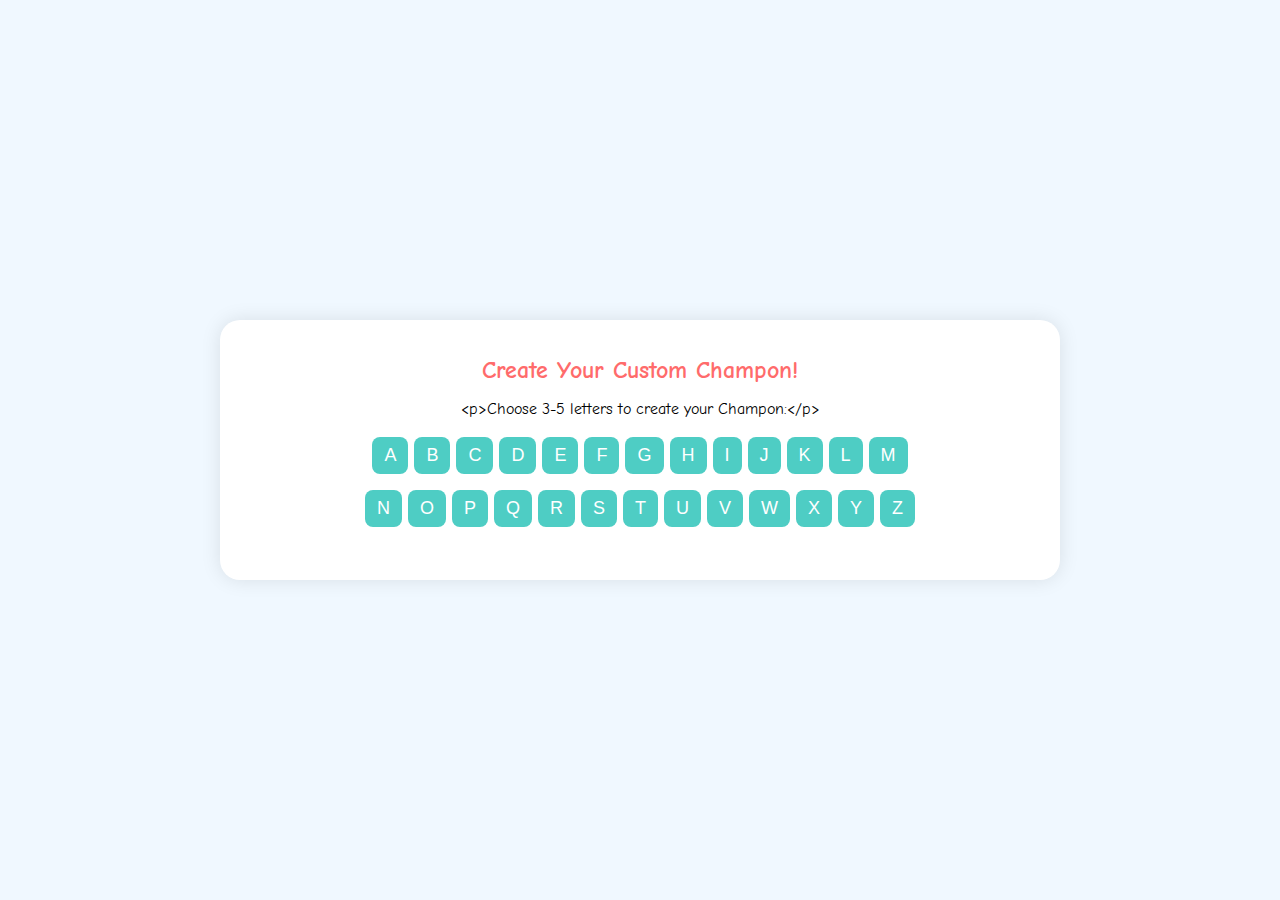
==== commit a94d054b: "Update index.html" ====
--- a/index.html
+++ b/index.html
@@ -158,15 +158,6 @@
             font-size: 24px;
             color: #333;
         }
-        #footer {
-            font-size: 12px;
-            color: #888;
-            text-align: center;
-            margin-top: 20px;
-            position: absolute;
-            bottom: 10px;
-            width: 100%;
-        }
         #countrySelection {
             margin-top: 10px;
             display: none;
@@ -178,13 +169,19 @@
             width: 100%;
             max-width: 300px;
         }
+        .finish-button {
+            background-color: #ff6b6b !important;
+            margin-top: 10px !important;
+            width: 100%;
+            max-width: 300px;
+        }
     </style>
 </head>
 <body>
     <div class="container">
         <h1>Create Your Custom Champon!</h1>
         <div id="letterSelection">
-            <p>Choose 4 letters to create your Champon:</p>
+            <p>Choose 3-5 letters to create your Champon:</p>
             <div class="letter-buttons">
                 <!-- Letter buttons will be added here dynamically -->
             </div>
@@ -222,9 +219,12 @@
 
     <script src="https://cdnjs.cloudflare.com/ajax/libs/jquery/3.6.0/jquery.min.js"></script>
     <script src="countrySelect.min.js"></script>
-<script>
-    const letters = 'ABCDEFGHIJKLMNOPQRSTUVWXYZ';
-const ingredients = {
+    <script>
+        const letters = 'ABCDEFGHIJKLMNOPQRSTUVWXYZ';
+		const letterSelectionText = '<p>Choose 3-5 letters to create your Champon:</p>';
+$('#letterSelection').find('p').text(letterSelectionText);
+
+        const ingredients = {
             'A': [
                 { name: 'Apple', icon: 'twemoji:red-apple' },
                 { name: 'Avocado', icon: 'twemoji:avocado' },
@@ -367,173 +367,187 @@
             ]
         };
 
-    let selectedIngredients = [];
-    let placedIngredients = [];
-    let currentIngredient = null;
-
-    $(document).ready(function() {
-        createLetterButtons();
-        initializeCountrySelect();
-
-        $('#newChamponButton').on('click', resetChampon);
-    });
-
-    function createLetterButtons() {
-        const letterButtons = $('.letter-buttons');
-        const halfLength = Math.ceil(letters.length / 2);
-
-        for (let i = 0; i < 2; i++) {
-            const row = $('<div>').addClass('letter-row');
-
-            const start = i * halfLength;
-            const end = Math.min((i + 1) * halfLength, letters.length);
-
-            for (let j = start; j < end; j++) {
-                const letter = letters[j];
+        let selectedIngredients = [];
+        let placedIngredients = [];
+        let currentIngredient = null;
+
+        $(document).ready(function() {
+            createLetterButtons();
+            initializeCountrySelect();
+            $('#newChamponButton').on('click', resetChampon);
+        });
+
+        function createLetterButtons() {
+            const letterButtons = $('.letter-buttons');
+            const halfLength = Math.ceil(letters.length / 2);
+
+            for (let i = 0; i < 2; i++) {
+                const row = $('<div>').addClass('letter-row');
+                const start = i * halfLength;
+                const end = Math.min((i + 1) * halfLength, letters.length);
+
+                for (let j = start; j < end; j++) {
+                    const letter = letters[j];
+                    const button = $('<button>')
+                        .text(letter)
+                        .addClass('letter-button')
+                        .on('click', function() {
+                            if (!$('#countrySelection').is(':visible')) {
+                                showIngredients(letter);
+                            }
+                        });
+                    row.append(button);
+                }
+                letterButtons.append(row);
+            }
+        }
+
+        function showIngredients(letter) {
+            const ingredientList = $('#ingredientSelection');
+            ingredientList.html('<p>Choose an ingredient:</p>');
+            ingredientList.show();
+
+            const letterIngredients = ingredients[letter] || [];
+
+            letterIngredients.forEach(ingredient => {
                 const button = $('<button>')
-                    .text(letter)
-                    .addClass('letter-button')
-                    .on('click', () => showIngredients(letter));
-                row.append(button);
+                    .addClass('ingredient-button')
+                    .on('click', () => showCountrySelection(ingredient));
+
+                const icon = $('<span>')
+                    .addClass('iconify')
+                    .attr('data-icon', ingredient.icon);
+
+                const text = $('<span>').text(ingredient.name);
+
+                button.append(icon, text);
+                ingredientList.append(button);
+            });
+        }
+
+        function initializeCountrySelect() {
+            $("#country_selector").countrySelect({
+                defaultCountry: "jp",
+                preferredCountries: ['us', 'gb', 'ca', 'au', 'jp'],
+                responsiveDropdown: true
+            });
+        }
+
+        function showCountrySelection(ingredient) {
+            currentIngredient = ingredient;
+            $('#ingredientSelection').hide();
+            $('#countrySelection').show();
+
+            $("#country_selector").countrySelect("destroy");
+            initializeCountrySelect();
+
+            $("#country_selector").on('change', function() {
+                const countryData = $("#country_selector").countrySelect("getSelectedCountryData");
+                selectIngredient(currentIngredient, countryData);
+            });
+        }
+
+        function selectIngredient(ingredient, countryData) {
+            selectedIngredients.push({ ...ingredient, country: countryData });
+            updateSelectedIngredients();
+
+            $('#countrySelection').hide();
+
+            if (selectedIngredients.length === 5) {
+                showLoadingScreen();
+            } else if (selectedIngredients.length >= 3) {
+                showFinishOption();
+            } else {
+                $('#letterSelection').show();
             }
 
-            letterButtons.append(row);
-        }
-    }
-
-    function showIngredients(letter) {
-        const ingredientList = $('#ingredientSelection');
-        ingredientList.html('<p>Choose an ingredient:</p>');
-        ingredientList.show();
-
-        const letterIngredients = ingredients[letter] || [];
-
-        letterIngredients.forEach(ingredient => {
-            const button = $('<button>')
-                .addClass('ingredient-button')
-                .on('click', () => showCountrySelection(ingredient));
-
-            const icon = $('<span>')
-                .addClass('iconify')
-                .attr('data-icon', ingredient.icon);
-
-            const text = $('<span>').text(ingredient.name);
-
-            button.append(icon, text);
-            ingredientList.append(button);
-        });
-    }
-
-    function initializeCountrySelect() {
-        $("#country_selector").countrySelect({
-            defaultCountry: "jp",
-            preferredCountries: ['us', 'gb', 'ca', 'au', 'jp'],
-            responsiveDropdown: true
-        });
-    }
-
-    function showCountrySelection(ingredient) {
-        currentIngredient = ingredient;
-        $('#ingredientSelection').hide();
-        $('#countrySelection').show();
-
-        // Reset the country selector
-        $("#country_selector").countrySelect("destroy");
-        initializeCountrySelect();
-
-        // Set up the event handler for country selection
-        $("#country_selector").on('change', function() {
-            const countryData = $("#country_selector").countrySelect("getSelectedCountryData");
-            selectIngredient(currentIngredient, countryData);
-        });
-    }
-
-    function selectIngredient(ingredient, countryData) {
-        selectedIngredients.push({ ...ingredient, country: countryData });
-        updateSelectedIngredients();
-
-        $('#countrySelection').hide();
-
-        if (selectedIngredients.length === 4) {
-            showLoadingScreen();
-        } else {
-            $('#letterSelection').show();
-        }
-
-        // Remove the event handler to prevent multiple bindings
-        $("#country_selector").off('change');
-    }
-
-    function updateSelectedIngredients() {
-        const selectedIngredientsDiv = $('#selectedIngredients');
-        selectedIngredientsDiv.text(`Selected ingredients: ${selectedIngredients.map(i => `${i.name} from ${i.country.name}`).join(', ')}`);
-    }
-
-    function showLoadingScreen() {
-        $('#loadingScreen').show();
-
-        let dots = '';
-        const intervalId = setInterval(() => {
-            dots = dots.length < 3 ? dots + '.' : '';
-            $('#loadingText').text(`Creating your custom Champon${dots}`);
-        }, 500);
-
-        setTimeout(() => {
-            clearInterval(intervalId);
-            $('#loadingScreen').hide();
-            showResult();
-        }, 2000);
-    }
-
-    function getRandomPosition() {
-        const bowlCenterX = 571;
-        const bowlCenterY = 880 - 612;
-        const bowlRadiusX = 440;
-        const bowlRadiusY = 225;
-
-        let angle = Math.random() * 2 * Math.PI;
-        let r = Math.sqrt(Math.random()) * 0.8;
-
-        let x = bowlCenterX + r * bowlRadiusX * Math.cos(angle);
-        let y = bowlCenterY + r * bowlRadiusY * Math.sin(angle);
-
-        return { x, y };
-    }
-
-    function checkCollision(x, y, size) {
-        for (let placed of placedIngredients) {
-            const dx = x - placed.x;
-            const dy = y - placed.y;
-            const distance = Math.sqrt(dx * dx + dy * dy);
-            if (distance < size + placed.size) {
-                return true;
+            $("#country_selector").off('change');
+        }
+
+        function showFinishOption() {
+            // Remove existing finish button if it exists
+            $('.finish-button').remove();
+            
+            const finishButton = $('<button>')
+                .text('Finish and Create Champon')
+                .addClass('letter-button finish-button')
+                .on('click', showLoadingScreen);
+
+            $('#letterSelection')
+                .show()
+                .append(finishButton);
+        }
+
+        function updateSelectedIngredients() {
+            const selectedIngredientsDiv = $('#selectedIngredients');
+            selectedIngredientsDiv.text(`Selected ingredients: ${selectedIngredients.map(i => `${i.name} from ${i.country.name}`).join(', ')}`);
+        }
+
+        function showLoadingScreen() {
+            $('#loadingScreen').show();
+
+            let dots = '';
+            const intervalId = setInterval(() => {
+                dots = dots.length < 3 ? dots + '.' : '';
+                $('#loadingText').text(`Creating your custom Champon${dots}`);
+            }, 500);
+
+            setTimeout(() => {
+                clearInterval(intervalId);
+                $('#loadingScreen').hide();
+                showResult();
+            }, 2000);
+        }
+
+        function getRandomPosition() {
+            const bowlCenterX = 571;
+            const bowlCenterY = 880 - 612;
+            const bowlRadiusX = 440;
+            const bowlRadiusY = 225;
+
+            let angle = Math.random() * 2 * Math.PI;
+            let r = Math.sqrt(Math.random()) * 0.8;
+
+            return {
+                x: bowlCenterX + r * bowlRadiusX * Math.cos(angle),
+                y: bowlCenterY + r * bowlRadiusY * Math.sin(angle)
+            };
+        }
+
+        function checkCollision(x, y, size) {
+            for (let placed of placedIngredients) {
+                const dx = x - placed.x;
+                const dy = y - placed.y;
+                const distance = Math.sqrt(dx * dx + dy * dy);
+                if (distance < size + placed.size) {
+                    return true;
+                }
             }
-        }
-        return false;
-    }
-
-    function findNonOverlappingPosition(size) {
-        let attempts = 0;
-        let position;
-        do {
-            position = getRandomPosition();
-            attempts++;
-        } while (checkCollision(position.x, position.y, size) && attempts < 100);
-
-        if (attempts < 100) {
-            placedIngredients.push({ x: position.x, y: position.y, size: size });
-            return position;
-        }
-        return null;
-    }
-
-    async function getIconSVG(iconName) {
-        const response = await fetch(`https://api.iconify.design/${iconName}.svg`);
-        const svgText = await response.text();
-        const parser = new DOMParser();
-        const svgDoc = parser.parseFromString(svgText, 'image/svg+xml');
-        return svgDoc.documentElement;
-    }
+            return false;
+        }
+
+        function findNonOverlappingPosition(size) {
+            let attempts = 0;
+            let position;
+            do {
+                position = getRandomPosition();
+                attempts++;
+            } while (checkCollision(position.x, position.y, size) && attempts < 100);
+
+            if (attempts < 100) {
+                placedIngredients.push({ x: position.x, y: position.y, size: size });
+                return position;
+            }
+            return null;
+        }
+
+        async function getIconSVG(iconName) {
+            const response = await fetch(`https://api.iconify.design/${iconName}.svg`);
+            const svgText = await response.text();
+            const parser = new DOMParser();
+            const svgDoc = parser.parseFromString(svgText, 'image/svg+xml');
+            return svgDoc.documentElement;
+        }
 
     async function showResult() {
         $('#letterSelection').hide();
@@ -603,12 +617,13 @@
     }
 
     function resetChampon() {
-        selectedIngredients = [];
-        $('#result').hide();
-        $('#letterSelection').show();
-        $('#selectedIngredients').text('');
-        updateSelectedIngredients();
-    }
+		selectedIngredients = [];
+		$('#result').hide();
+		$('#letterSelection').show()
+			.find('button:not(.letter-button)').remove(); // Remove finish button
+		$('#selectedIngredients').text('');
+		updateSelectedIngredients();
+}
 </script>
 </body>
 </html>
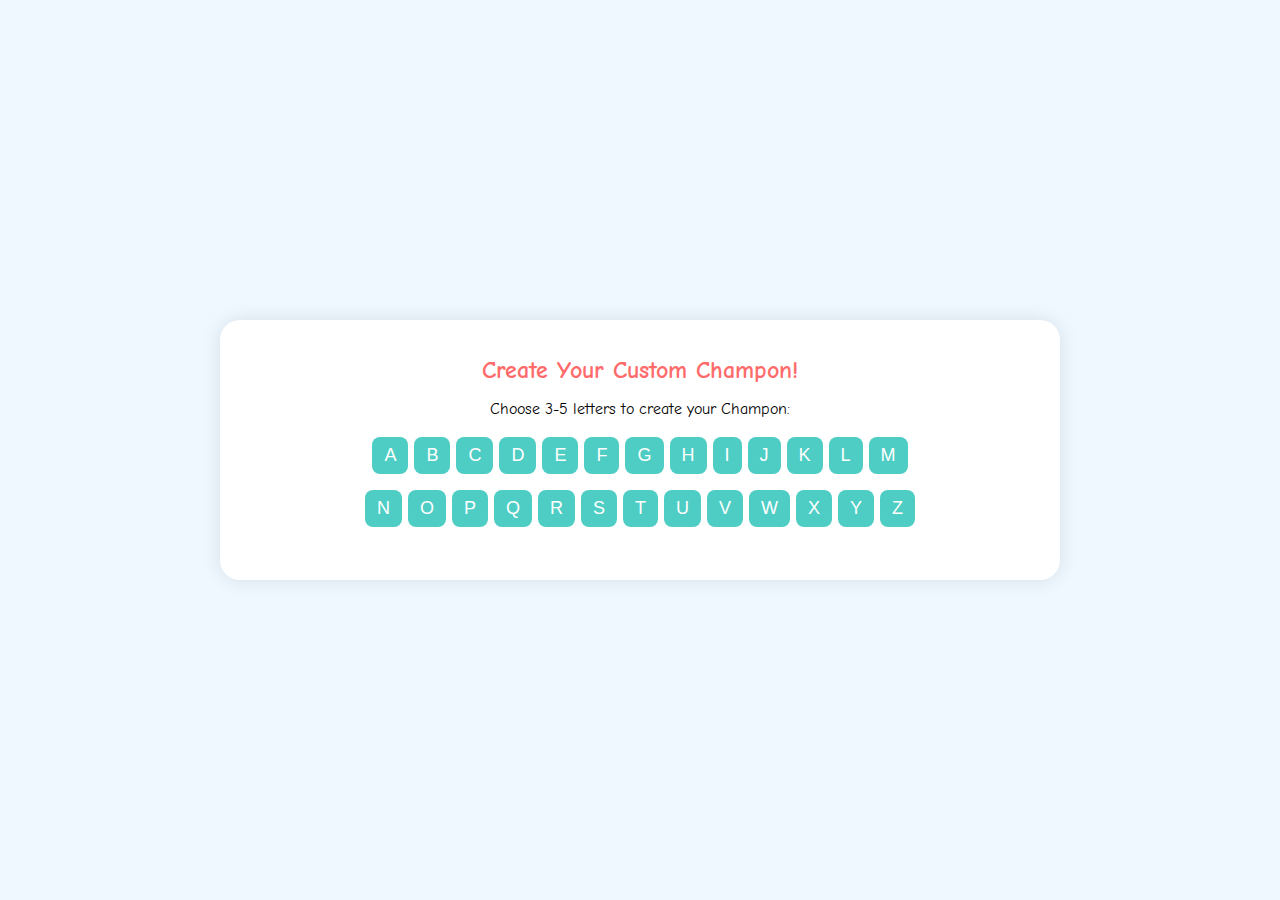
==== commit 6c094a8b: "Update index.html" ====
--- a/index.html
+++ b/index.html
@@ -221,7 +221,7 @@
     <script src="countrySelect.min.js"></script>
     <script>
         const letters = 'ABCDEFGHIJKLMNOPQRSTUVWXYZ';
-		const letterSelectionText = '<p>Choose 3-5 letters to create your Champon:</p>';
+		const letterSelectionText = 'Choose 3-5 letters to create your Champon:';
 $('#letterSelection').find('p').text(letterSelectionText);
 
         const ingredients = {
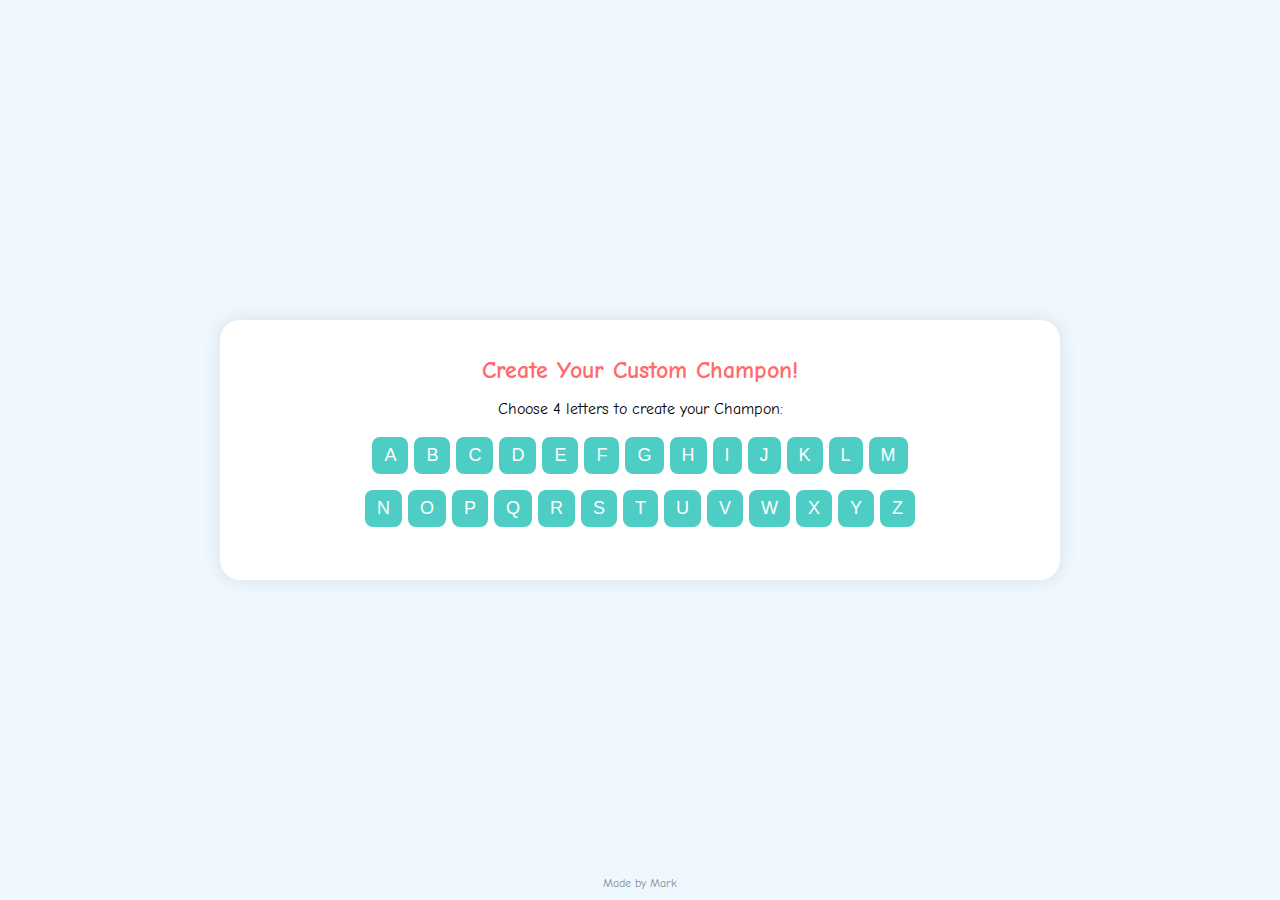
==== commit 32bb5a35: "Add files via upload" ====
--- a/index.html
+++ b/index.html
@@ -4,9 +4,8 @@
     <meta charset="UTF-8">
     <meta name="viewport" content="width=device-width, initial-scale=1.0">
     <title>Create Your Custom Champon!</title>
-    <link href="https://fonts.googleapis.com/css2?family=Comic+Neue:wght@300;400;700&display=swap" rel="stylesheet">
+	<link href="https://fonts.googleapis.com/css2?family=Comic+Neue:wght@300;400;700&display=swap" rel="stylesheet">
     <script src="https://cdnjs.cloudflare.com/ajax/libs/iconify/3.1.0/iconify.min.js"></script>
-    <link rel="stylesheet" href="countrySelect.min.css">
     <style>
         body {
             font-family: 'Comic Sans MS','Comic Neue', cursive, sans-serif;
@@ -78,12 +77,12 @@
             margin-right: 6px;
             font-size: 20px;
         }
-        .letter-row {
-            display: flex;
+		.letter-row {
+             display: flex;
             justify-content: center;
             width: 100%;
             margin-bottom: 10px;
-        }
+}
         #selectedIngredients {
             font-size: 16px;
             margin-bottom: 15px;
@@ -136,7 +135,7 @@
         #newChamponButton:hover {
             background-color: #ff5252;
         }
-        #loadingScreen {
+		#loadingScreen {
             position: fixed;
             top: 0;
             left: 0;
@@ -158,30 +157,23 @@
             font-size: 24px;
             color: #333;
         }
-        #countrySelection {
-            margin-top: 10px;
-            display: none;
-        }
-        #country_selector {
-            font-size: 16px;
-            padding: 44px;
-            margin-top: 5px;
-            width: 100%;
-            max-width: 300px;
-        }
-        .finish-button {
-            background-color: #ff6b6b !important;
-            margin-top: 10px !important;
-            width: 100%;
-            max-width: 300px;
-        }
+		#footer {
+			font-size: 12px;
+			color: #888;
+			text-align: center;
+			margin-top: 20px;
+			position: absolute;
+			bottom: 10px;
+			width: 100%;
+}
+
     </style>
 </head>
 <body>
     <div class="container">
         <h1>Create Your Custom Champon!</h1>
         <div id="letterSelection">
-            <p>Choose 3-5 letters to create your Champon:</p>
+            <p>Choose 4 letters to create your Champon:</p>
             <div class="letter-buttons">
                 <!-- Letter buttons will be added here dynamically -->
             </div>
@@ -190,17 +182,12 @@
             <p>Choose an ingredient:</p>
             <!-- Ingredient buttons will be added here dynamically -->
         </div>
-        <div id="countrySelection">
-            <p>Where is it from?</p>
-            <input id="country_selector" type="text">
-            <input id="country_selector_code" type="hidden">
-        </div>
         <div id="selectedIngredients"></div>
         <div id="result">
             <h2>Your Custom Champon is Ready!</h2>
             <div id="champonContainer">
                 <div id="ingredientLetters">
-                    <!-- Ingredient letters, names, and countries will be added here dynamically -->
+                    <!-- Ingredient letters and names will be added here dynamically -->
                 </div>
                 <svg id="champonSVG" width="500" height="450" viewBox="0 0 1142 880">
                     <image href="champon.png" width="1142" height="880" />
@@ -212,19 +199,9 @@
         </div>
     </div>
 
-    <div id="loadingScreen" style="display: none;">
-        <img src="cat.gif" alt="Loading">
-        <div id="loadingText">Creating your custom Champon...</div>
-    </div>
-
-    <script src="https://cdnjs.cloudflare.com/ajax/libs/jquery/3.6.0/jquery.min.js"></script>
-    <script src="countrySelect.min.js"></script>
     <script>
         const letters = 'ABCDEFGHIJKLMNOPQRSTUVWXYZ';
-		const letterSelectionText = 'Choose 3-5 letters to create your Champon:';
-$('#letterSelection').find('p').text(letterSelectionText);
-
-        const ingredients = {
+const ingredients = {
             'A': [
                 { name: 'Apple', icon: 'twemoji:red-apple' },
                 { name: 'Avocado', icon: 'twemoji:avocado' },
@@ -335,6 +312,7 @@
                 { name: 'Strawberry', icon: 'twemoji:strawberry' },
                 { name: 'Sausage', icon: 'twemoji:hot-dog' },
                 { name: 'Salmon', icon: 'twemoji:fish' },
+				{ name: 'Squid', icon: 'noto-v1:squid' },
             ],
             'T': [
                 { name: 'Tomato', icon: 'twemoji:tomato' },
@@ -369,149 +347,101 @@
 
         let selectedIngredients = [];
         let placedIngredients = [];
-        let currentIngredient = null;
-
-        $(document).ready(function() {
-            createLetterButtons();
-            initializeCountrySelect();
-            $('#newChamponButton').on('click', resetChampon);
-        });
 
         function createLetterButtons() {
-            const letterButtons = $('.letter-buttons');
+            const letterButtons = document.querySelector('.letter-buttons');
             const halfLength = Math.ceil(letters.length / 2);
-
+    
             for (let i = 0; i < 2; i++) {
-                const row = $('<div>').addClass('letter-row');
+                const row = document.createElement('div');
+                row.classList.add('letter-row');
+        
                 const start = i * halfLength;
                 const end = Math.min((i + 1) * halfLength, letters.length);
-
+        
                 for (let j = start; j < end; j++) {
                     const letter = letters[j];
-                    const button = $('<button>')
-                        .text(letter)
-                        .addClass('letter-button')
-                        .on('click', function() {
-                            if (!$('#countrySelection').is(':visible')) {
-                                showIngredients(letter);
-                            }
-                        });
-                    row.append(button);
+                    const button = document.createElement('button');
+                    button.textContent = letter;
+                    button.classList.add('letter-button');
+                    button.onclick = () => showIngredients(letter);
+                    row.appendChild(button);
                 }
-                letterButtons.append(row);
+        
+             letterButtons.appendChild(row);
+        }
+    }
+
+
+        function showIngredients(letter) {
+            const ingredientList = document.getElementById('ingredientSelection');
+            ingredientList.innerHTML = '<p>Choose an ingredient:</p>';
+            ingredientList.style.display = 'block';
+
+            const letterIngredients = ingredients[letter] || defaultIngredients;
+
+            letterIngredients.forEach(ingredient => {
+                const button = document.createElement('button');
+                button.classList.add('ingredient-button');
+                button.onclick = () => selectIngredient(ingredient);
+                
+                const icon = document.createElement('span');
+                icon.className = 'iconify';
+                icon.setAttribute('data-icon', ingredient.icon);
+                
+                const text = document.createTextNode(ingredient.name);
+                
+                button.appendChild(icon);
+                button.appendChild(text);
+                ingredientList.appendChild(button);
+            });
+        }
+
+        function selectIngredient(ingredient) {
+            selectedIngredients.push(ingredient);
+            updateSelectedIngredients();
+
+            if (selectedIngredients.length === 4) {
+                showLoadingScreen();
+            } else {
+                document.getElementById('ingredientSelection').style.display = 'none';
             }
         }
 
-        function showIngredients(letter) {
-            const ingredientList = $('#ingredientSelection');
-            ingredientList.html('<p>Choose an ingredient:</p>');
-            ingredientList.show();
-
-            const letterIngredients = ingredients[letter] || [];
-
-            letterIngredients.forEach(ingredient => {
-                const button = $('<button>')
-                    .addClass('ingredient-button')
-                    .on('click', () => showCountrySelection(ingredient));
-
-                const icon = $('<span>')
-                    .addClass('iconify')
-                    .attr('data-icon', ingredient.icon);
-
-                const text = $('<span>').text(ingredient.name);
-
-                button.append(icon, text);
-                ingredientList.append(button);
-            });
-        }
-
-        function initializeCountrySelect() {
-            $("#country_selector").countrySelect({
-                defaultCountry: "jp",
-                preferredCountries: ['us', 'gb', 'ca', 'au', 'jp'],
-                responsiveDropdown: true
-            });
-        }
-
-        function showCountrySelection(ingredient) {
-            currentIngredient = ingredient;
-            $('#ingredientSelection').hide();
-            $('#countrySelection').show();
-
-            $("#country_selector").countrySelect("destroy");
-            initializeCountrySelect();
-
-            $("#country_selector").on('change', function() {
-                const countryData = $("#country_selector").countrySelect("getSelectedCountryData");
-                selectIngredient(currentIngredient, countryData);
-            });
-        }
-
-        function selectIngredient(ingredient, countryData) {
-            selectedIngredients.push({ ...ingredient, country: countryData });
-            updateSelectedIngredients();
-
-            $('#countrySelection').hide();
-
-            if (selectedIngredients.length === 5) {
-                showLoadingScreen();
-            } else if (selectedIngredients.length >= 3) {
-                showFinishOption();
-            } else {
-                $('#letterSelection').show();
-            }
-
-            $("#country_selector").off('change');
-        }
-
-        function showFinishOption() {
-            // Remove existing finish button if it exists
-            $('.finish-button').remove();
-            
-            const finishButton = $('<button>')
-                .text('Finish and Create Champon')
-                .addClass('letter-button finish-button')
-                .on('click', showLoadingScreen);
-
-            $('#letterSelection')
-                .show()
-                .append(finishButton);
-        }
-
         function updateSelectedIngredients() {
-            const selectedIngredientsDiv = $('#selectedIngredients');
-            selectedIngredientsDiv.text(`Selected ingredients: ${selectedIngredients.map(i => `${i.name} from ${i.country.name}`).join(', ')}`);
-        }
-
+            const selectedIngredientsDiv = document.getElementById('selectedIngredients');
+            selectedIngredientsDiv.textContent = `Selected ingredients: ${selectedIngredients.map(i => i.name).join(', ')}`;
+        }
         function showLoadingScreen() {
-            $('#loadingScreen').show();
-
+            const loadingScreen = document.getElementById('loadingScreen');
+            loadingScreen.style.display = 'flex';
+    
+            const loadingText = document.getElementById('loadingText');
             let dots = '';
             const intervalId = setInterval(() => {
                 dots = dots.length < 3 ? dots + '.' : '';
-                $('#loadingText').text(`Creating your custom Champon${dots}`);
+                loadingText.textContent = `Creating your custom Champon${dots}`;
             }, 500);
 
             setTimeout(() => {
                 clearInterval(intervalId);
-                $('#loadingScreen').hide();
+                loadingScreen.style.display = 'none';
                 showResult();
             }, 2000);
         }
-
         function getRandomPosition() {
-            const bowlCenterX = 571;
-            const bowlCenterY = 880 - 612;
-            const bowlRadiusX = 440;
-            const bowlRadiusY = 225;
+            const bowlCenterX = 571; // Approximate center X of the bowl
+            const bowlCenterY = 880 - 612; // Approximate center Y of the bowl (adjusting for bottom-left origin)
+            const bowlRadiusX = 440; // Approximate horizontal radius of the bowl
+            const bowlRadiusY = 225; // Approximate vertical radius of the bowl
 
             let angle = Math.random() * 2 * Math.PI;
-            let r = Math.sqrt(Math.random()) * 0.8;
-
-            return {
-                x: bowlCenterX + r * bowlRadiusX * Math.cos(angle),
-                y: bowlCenterY + r * bowlRadiusY * Math.sin(angle)
-            };
+            let r = Math.sqrt(Math.random()) * 0.8; // Reduce to 80% to keep ingredients more centered
+
+            let x = bowlCenterX + r * bowlRadiusX * Math.cos(angle);
+            let y = bowlCenterY + r * bowlRadiusY * Math.sin(angle);
+
+            return { x, y };
         }
 
         function checkCollision(x, y, size) {
@@ -520,10 +450,10 @@
                 const dy = y - placed.y;
                 const distance = Math.sqrt(dx * dx + dy * dy);
                 if (distance < size + placed.size) {
-                    return true;
+                    return true; // Collision detected
                 }
             }
-            return false;
+            return false; // No collision
         }
 
         function findNonOverlappingPosition(size) {
@@ -538,7 +468,7 @@
                 placedIngredients.push({ x: position.x, y: position.y, size: size });
                 return position;
             }
-            return null;
+            return null; // Couldn't find a non-overlapping position
         }
 
         async function getIconSVG(iconName) {
@@ -549,81 +479,91 @@
             return svgDoc.documentElement;
         }
 
-    async function showResult() {
-        $('#letterSelection').hide();
-        $('#ingredientSelection').hide();
-        $('#countrySelection').hide();
-        $('#result').show();
-
-        const champonSVG = $('#champonSVG');
-        const ingredientLetters = $('#ingredientLetters');
-
-        // Clear previous results
-        champonSVG.html('<image href="champon.png" width="1142" height="880" />');
-        ingredientLetters.empty();
-        placedIngredients = [];
-
-        // Create an array to store promises for each ingredient
-        const ingredientPromises = selectedIngredients.map(async (ingredient, index) => {
-            const iconSize = 160;
-            const position = findNonOverlappingPosition(iconSize / 2);
-
-            if (position) {
-                const { x, y } = position;
-                const rotation = Math.random() * 360;
-
-                const iconSVG = await getIconSVG(ingredient.icon);
-                const halfSize = iconSize / 2;
-
-                $(iconSVG).attr({
-                    x: x - halfSize,
-                    y: y - halfSize,
-                    width: iconSize,
-                    height: iconSize,
-                    transform: `rotate(${rotation} ${x} ${y})`
-                }).css('overflow', 'visible');
-
-                // Create ingredient letter, name, and country
-                const letterDiv = $('<div>').css('marginBottom', '10px');
-                
-                const letterSpan = $('<span>')
-                    .text(ingredient.name[0].toUpperCase())
-                    .addClass('ingredient-letter');
-                
-                const nameSpan = $('<span>')
-                    .text(`${ingredient.name} from ${ingredient.country.name}`)
-                    .addClass('ingredient-name');
-                
-                letterDiv.append(letterSpan, nameSpan);
-
-                return { iconSVG, letterDiv, index };
-            }
-            return null;
-        });
-
-        // Wait for all ingredient promises to resolve
-        const results = await Promise.all(ingredientPromises);
-
-        // Add ingredients to the SVG and ingredient list in the correct order
-        results.filter(result => result !== null)
-               .sort((a, b) => a.index - b.index)
-               .forEach(result => {
-                   champonSVG.append(result.iconSVG);
-                   ingredientLetters.append(result.letterDiv);
-               });
-
-        const champonDescription = $('#champonDescription');
-        champonDescription.text(`Your delicious Champon contains: ${selectedIngredients.map(i => `${i.name} from ${i.country.name}`).join(', ')}. Enjoy!`);
-    }
-
-    function resetChampon() {
-		selectedIngredients = [];
-		$('#result').hide();
-		$('#letterSelection').show()
-			.find('button:not(.letter-button)').remove(); // Remove finish button
-		$('#selectedIngredients').text('');
-		updateSelectedIngredients();
-}
-</script>
+async function showResult() {
+            document.getElementById('letterSelection').style.display = 'none';
+            document.getElementById('ingredientSelection').style.display = 'none';
+            document.getElementById('result').style.display = 'block';
+
+            const champonSVG = document.getElementById('champonSVG');
+            const ingredientLetters = document.getElementById('ingredientLetters');
+
+            // Clear previous results
+            champonSVG.innerHTML = '<image href="champon.png" width="1142" height="880" />';
+            ingredientLetters.innerHTML = '';
+            placedIngredients = [];
+
+            // Create an array to store promises for each ingredient
+            const ingredientPromises = selectedIngredients.map(async (ingredient, index) => {
+                const iconSize = 160;
+                const position = findNonOverlappingPosition(iconSize / 2);
+
+                if (position) {
+                    const { x, y } = position;
+                    const rotation = Math.random() * 360;
+
+                    const iconSVG = await getIconSVG(ingredient.icon);
+                    const halfSize = iconSize / 2;
+
+                    iconSVG.setAttribute('x', x - halfSize);
+                    iconSVG.setAttribute('y', y - halfSize);
+                    iconSVG.setAttribute('width', iconSize.toString());
+                    iconSVG.setAttribute('height', iconSize.toString());
+                    iconSVG.style.overflow = 'visible';
+                    iconSVG.setAttribute('transform', `rotate(${rotation} ${x} ${y})`);
+
+                    // Create ingredient letter and name
+                    const letterDiv = document.createElement('div');
+                    letterDiv.style.marginBottom = '10px';
+                    
+                    const letterSpan = document.createElement('span');
+                    letterSpan.textContent = ingredient.name[0].toUpperCase();
+                    letterSpan.className = 'ingredient-letter';
+                    
+                    const nameSpan = document.createElement('span');
+                    nameSpan.textContent = ingredient.name;
+                    nameSpan.className = 'ingredient-name';
+                    
+                    letterDiv.appendChild(letterSpan);
+                    letterDiv.appendChild(nameSpan);
+
+                    return { iconSVG, letterDiv, index };
+                }
+                return null;
+            });
+
+            // Wait for all ingredient promises to resolve
+            const results = await Promise.all(ingredientPromises);
+
+            // Add ingredients to the SVG and ingredient list in the correct order
+            results.filter(result => result !== null)
+                   .sort((a, b) => a.index - b.index)
+                   .forEach(result => {
+                       champonSVG.appendChild(result.iconSVG);
+                       ingredientLetters.appendChild(result.letterDiv);
+                   });
+
+            const champonDescription = document.getElementById('champonDescription');
+            champonDescription.textContent = `Your delicious Champon contains: ${selectedIngredients.map(i => i.name).join(', ')}. Enjoy your unique creation!`;
+        }
+
+        function resetChampon() {
+            selectedIngredients = [];
+            document.getElementById('result').style.display = 'none';
+            document.getElementById('letterSelection').style.display = 'block';
+            document.getElementById('selectedIngredients').textContent = '';
+            updateSelectedIngredients();
+        }
+
+        createLetterButtons();
+
+        document.getElementById('newChamponButton').addEventListener('click', resetChampon);
+    </script>
+<div id="loadingScreen" style="display: none;">
+    <img src="cat.gif" alt="Loading">
+    <div id="loadingText">Creating your custom Champon...</div>
+</div>
+<footer id="footer">
+    Made by Mark
+</footer>
 </body>
 </html>
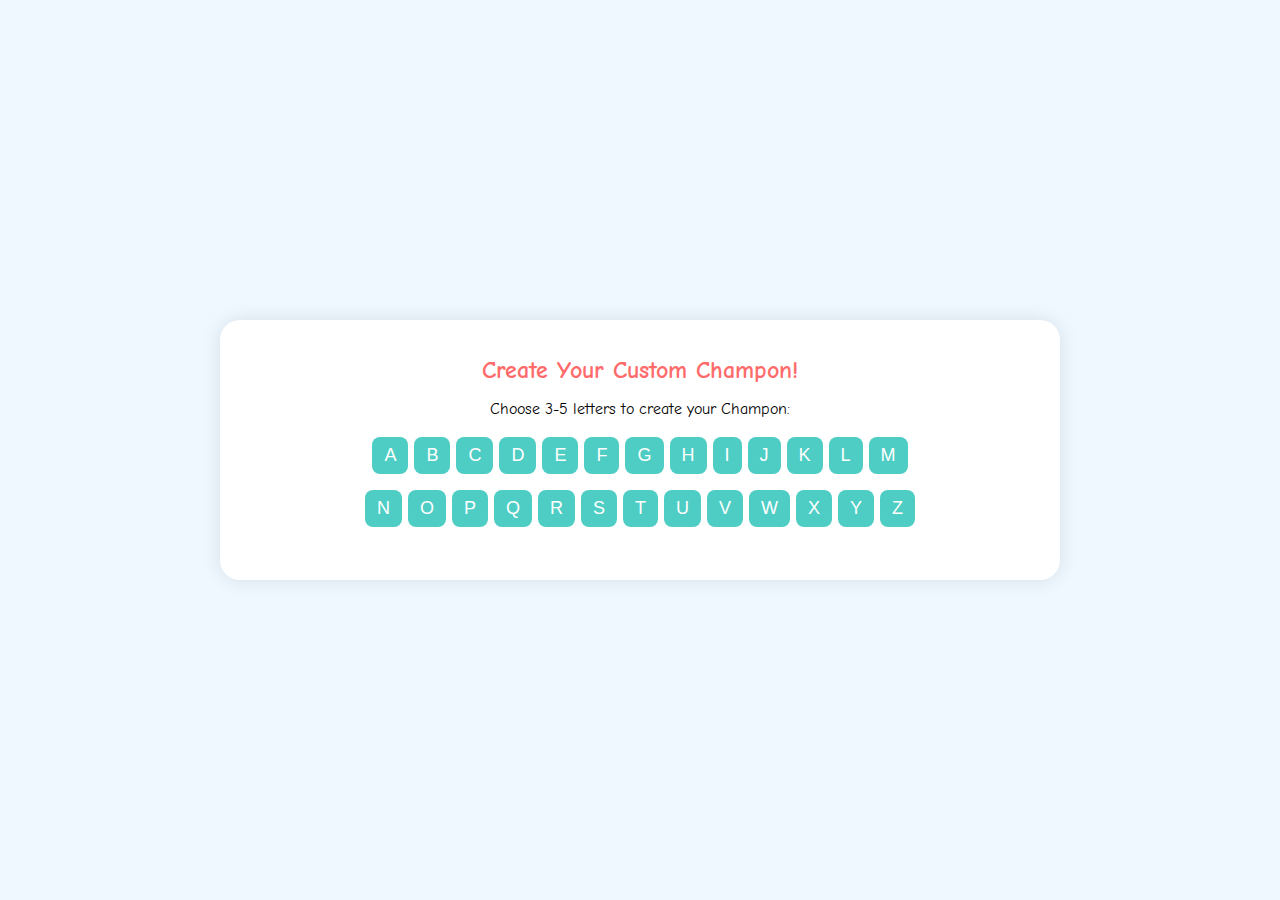
==== commit aa8bebbf: "Add files via upload" ====
--- a/index.html
+++ b/index.html
@@ -4,8 +4,9 @@
     <meta charset="UTF-8">
     <meta name="viewport" content="width=device-width, initial-scale=1.0">
     <title>Create Your Custom Champon!</title>
-	<link href="https://fonts.googleapis.com/css2?family=Comic+Neue:wght@300;400;700&display=swap" rel="stylesheet">
+    <link href="https://fonts.googleapis.com/css2?family=Comic+Neue:wght@300;400;700&display=swap" rel="stylesheet">
     <script src="https://cdnjs.cloudflare.com/ajax/libs/iconify/3.1.0/iconify.min.js"></script>
+    <link rel="stylesheet" href="countrySelect.min.css">
     <style>
         body {
             font-family: 'Comic Sans MS','Comic Neue', cursive, sans-serif;
@@ -77,12 +78,12 @@
             margin-right: 6px;
             font-size: 20px;
         }
-		.letter-row {
-             display: flex;
+        .letter-row {
+            display: flex;
             justify-content: center;
             width: 100%;
             margin-bottom: 10px;
-}
+        }
         #selectedIngredients {
             font-size: 16px;
             margin-bottom: 15px;
@@ -135,7 +136,7 @@
         #newChamponButton:hover {
             background-color: #ff5252;
         }
-		#loadingScreen {
+        #loadingScreen {
             position: fixed;
             top: 0;
             left: 0;
@@ -157,23 +158,30 @@
             font-size: 24px;
             color: #333;
         }
-		#footer {
-			font-size: 12px;
-			color: #888;
-			text-align: center;
-			margin-top: 20px;
-			position: absolute;
-			bottom: 10px;
-			width: 100%;
-}
-
+        #countrySelection {
+            margin-top: 10px;
+            display: none;
+        }
+        #country_selector {
+            font-size: 16px;
+            padding: 44px;
+            margin-top: 5px;
+            width: 100%;
+            max-width: 300px;
+        }
+        .finish-button {
+            background-color: #ff6b6b !important;
+            margin-top: 10px !important;
+            width: 100%;
+            max-width: 300px;
+        }
     </style>
 </head>
 <body>
     <div class="container">
         <h1>Create Your Custom Champon!</h1>
         <div id="letterSelection">
-            <p>Choose 4 letters to create your Champon:</p>
+            <p>Choose 3-5 letters to create your Champon:</p>
             <div class="letter-buttons">
                 <!-- Letter buttons will be added here dynamically -->
             </div>
@@ -182,12 +190,17 @@
             <p>Choose an ingredient:</p>
             <!-- Ingredient buttons will be added here dynamically -->
         </div>
+        <div id="countrySelection">
+            <p>Where is it from?</p>
+            <input id="country_selector" type="text">
+            <input id="country_selector_code" type="hidden">
+        </div>
         <div id="selectedIngredients"></div>
         <div id="result">
             <h2>Your Custom Champon is Ready!</h2>
             <div id="champonContainer">
                 <div id="ingredientLetters">
-                    <!-- Ingredient letters and names will be added here dynamically -->
+                    <!-- Ingredient letters, names, and countries will be added here dynamically -->
                 </div>
                 <svg id="champonSVG" width="500" height="450" viewBox="0 0 1142 880">
                     <image href="champon.png" width="1142" height="880" />
@@ -199,9 +212,19 @@
         </div>
     </div>
 
+    <div id="loadingScreen" style="display: none;">
+        <img src="cat.gif" alt="Loading">
+        <div id="loadingText">Creating your custom Champon...</div>
+    </div>
+
+    <script src="https://cdnjs.cloudflare.com/ajax/libs/jquery/3.6.0/jquery.min.js"></script>
+    <script src="countrySelect.min.js"></script>
     <script>
         const letters = 'ABCDEFGHIJKLMNOPQRSTUVWXYZ';
-const ingredients = {
+		const letterSelectionText = 'Choose 3-5 letters to create your Champon:';
+$('#letterSelection').find('p').text(letterSelectionText);
+
+        const ingredients = {
             'A': [
                 { name: 'Apple', icon: 'twemoji:red-apple' },
                 { name: 'Avocado', icon: 'twemoji:avocado' },
@@ -312,7 +335,6 @@
                 { name: 'Strawberry', icon: 'twemoji:strawberry' },
                 { name: 'Sausage', icon: 'twemoji:hot-dog' },
                 { name: 'Salmon', icon: 'twemoji:fish' },
-				{ name: 'Squid', icon: 'noto-v1:squid' },
             ],
             'T': [
                 { name: 'Tomato', icon: 'twemoji:tomato' },
@@ -347,101 +369,149 @@
 
         let selectedIngredients = [];
         let placedIngredients = [];
+        let currentIngredient = null;
+
+        $(document).ready(function() {
+            createLetterButtons();
+            initializeCountrySelect();
+            $('#newChamponButton').on('click', resetChampon);
+        });
 
         function createLetterButtons() {
-            const letterButtons = document.querySelector('.letter-buttons');
+            const letterButtons = $('.letter-buttons');
             const halfLength = Math.ceil(letters.length / 2);
-    
+
             for (let i = 0; i < 2; i++) {
-                const row = document.createElement('div');
-                row.classList.add('letter-row');
-        
+                const row = $('<div>').addClass('letter-row');
                 const start = i * halfLength;
                 const end = Math.min((i + 1) * halfLength, letters.length);
-        
+
                 for (let j = start; j < end; j++) {
                     const letter = letters[j];
-                    const button = document.createElement('button');
-                    button.textContent = letter;
-                    button.classList.add('letter-button');
-                    button.onclick = () => showIngredients(letter);
-                    row.appendChild(button);
+                    const button = $('<button>')
+                        .text(letter)
+                        .addClass('letter-button')
+                        .on('click', function() {
+                            if (!$('#countrySelection').is(':visible')) {
+                                showIngredients(letter);
+                            }
+                        });
+                    row.append(button);
                 }
-        
-             letterButtons.appendChild(row);
-        }
-    }
-
+                letterButtons.append(row);
+            }
+        }
 
         function showIngredients(letter) {
-            const ingredientList = document.getElementById('ingredientSelection');
-            ingredientList.innerHTML = '<p>Choose an ingredient:</p>';
-            ingredientList.style.display = 'block';
-
-            const letterIngredients = ingredients[letter] || defaultIngredients;
+            const ingredientList = $('#ingredientSelection');
+            ingredientList.html('<p>Choose an ingredient:</p>');
+            ingredientList.show();
+
+            const letterIngredients = ingredients[letter] || [];
 
             letterIngredients.forEach(ingredient => {
-                const button = document.createElement('button');
-                button.classList.add('ingredient-button');
-                button.onclick = () => selectIngredient(ingredient);
-                
-                const icon = document.createElement('span');
-                icon.className = 'iconify';
-                icon.setAttribute('data-icon', ingredient.icon);
-                
-                const text = document.createTextNode(ingredient.name);
-                
-                button.appendChild(icon);
-                button.appendChild(text);
-                ingredientList.appendChild(button);
+                const button = $('<button>')
+                    .addClass('ingredient-button')
+                    .on('click', () => showCountrySelection(ingredient));
+
+                const icon = $('<span>')
+                    .addClass('iconify')
+                    .attr('data-icon', ingredient.icon);
+
+                const text = $('<span>').text(ingredient.name);
+
+                button.append(icon, text);
+                ingredientList.append(button);
             });
         }
 
-        function selectIngredient(ingredient) {
-            selectedIngredients.push(ingredient);
+        function initializeCountrySelect() {
+            $("#country_selector").countrySelect({
+                defaultCountry: "jp",
+                preferredCountries: ['us', 'gb', 'ca', 'au', 'jp'],
+                responsiveDropdown: true
+            });
+        }
+
+        function showCountrySelection(ingredient) {
+            currentIngredient = ingredient;
+            $('#ingredientSelection').hide();
+            $('#countrySelection').show();
+
+            $("#country_selector").countrySelect("destroy");
+            initializeCountrySelect();
+
+            $("#country_selector").on('change', function() {
+                const countryData = $("#country_selector").countrySelect("getSelectedCountryData");
+                selectIngredient(currentIngredient, countryData);
+            });
+        }
+
+        function selectIngredient(ingredient, countryData) {
+            selectedIngredients.push({ ...ingredient, country: countryData });
             updateSelectedIngredients();
 
-            if (selectedIngredients.length === 4) {
+            $('#countrySelection').hide();
+
+            if (selectedIngredients.length === 5) {
                 showLoadingScreen();
+            } else if (selectedIngredients.length >= 3) {
+                showFinishOption();
             } else {
-                document.getElementById('ingredientSelection').style.display = 'none';
+                $('#letterSelection').show();
             }
+
+            $("#country_selector").off('change');
+        }
+
+        function showFinishOption() {
+            // Remove existing finish button if it exists
+            $('.finish-button').remove();
+            
+            const finishButton = $('<button>')
+                .text('Finish and Create Champon')
+                .addClass('letter-button finish-button')
+                .on('click', showLoadingScreen);
+
+            $('#letterSelection')
+                .show()
+                .append(finishButton);
         }
 
         function updateSelectedIngredients() {
-            const selectedIngredientsDiv = document.getElementById('selectedIngredients');
-            selectedIngredientsDiv.textContent = `Selected ingredients: ${selectedIngredients.map(i => i.name).join(', ')}`;
-        }
+            const selectedIngredientsDiv = $('#selectedIngredients');
+            selectedIngredientsDiv.text(`Selected ingredients: ${selectedIngredients.map(i => `${i.name} from ${i.country.name}`).join(', ')}`);
+        }
+
         function showLoadingScreen() {
-            const loadingScreen = document.getElementById('loadingScreen');
-            loadingScreen.style.display = 'flex';
-    
-            const loadingText = document.getElementById('loadingText');
+            $('#loadingScreen').show();
+
             let dots = '';
             const intervalId = setInterval(() => {
                 dots = dots.length < 3 ? dots + '.' : '';
-                loadingText.textContent = `Creating your custom Champon${dots}`;
+                $('#loadingText').text(`Creating your custom Champon${dots}`);
             }, 500);
 
             setTimeout(() => {
                 clearInterval(intervalId);
-                loadingScreen.style.display = 'none';
+                $('#loadingScreen').hide();
                 showResult();
             }, 2000);
         }
+
         function getRandomPosition() {
-            const bowlCenterX = 571; // Approximate center X of the bowl
-            const bowlCenterY = 880 - 612; // Approximate center Y of the bowl (adjusting for bottom-left origin)
-            const bowlRadiusX = 440; // Approximate horizontal radius of the bowl
-            const bowlRadiusY = 225; // Approximate vertical radius of the bowl
+            const bowlCenterX = 571;
+            const bowlCenterY = 880 - 612;
+            const bowlRadiusX = 440;
+            const bowlRadiusY = 225;
 
             let angle = Math.random() * 2 * Math.PI;
-            let r = Math.sqrt(Math.random()) * 0.8; // Reduce to 80% to keep ingredients more centered
-
-            let x = bowlCenterX + r * bowlRadiusX * Math.cos(angle);
-            let y = bowlCenterY + r * bowlRadiusY * Math.sin(angle);
-
-            return { x, y };
+            let r = Math.sqrt(Math.random()) * 0.8;
+
+            return {
+                x: bowlCenterX + r * bowlRadiusX * Math.cos(angle),
+                y: bowlCenterY + r * bowlRadiusY * Math.sin(angle)
+            };
         }
 
         function checkCollision(x, y, size) {
@@ -450,10 +520,10 @@
                 const dy = y - placed.y;
                 const distance = Math.sqrt(dx * dx + dy * dy);
                 if (distance < size + placed.size) {
-                    return true; // Collision detected
+                    return true;
                 }
             }
-            return false; // No collision
+            return false;
         }
 
         function findNonOverlappingPosition(size) {
@@ -468,7 +538,7 @@
                 placedIngredients.push({ x: position.x, y: position.y, size: size });
                 return position;
             }
-            return null; // Couldn't find a non-overlapping position
+            return null;
         }
 
         async function getIconSVG(iconName) {
@@ -479,91 +549,81 @@
             return svgDoc.documentElement;
         }
 
-async function showResult() {
-            document.getElementById('letterSelection').style.display = 'none';
-            document.getElementById('ingredientSelection').style.display = 'none';
-            document.getElementById('result').style.display = 'block';
-
-            const champonSVG = document.getElementById('champonSVG');
-            const ingredientLetters = document.getElementById('ingredientLetters');
-
-            // Clear previous results
-            champonSVG.innerHTML = '<image href="champon.png" width="1142" height="880" />';
-            ingredientLetters.innerHTML = '';
-            placedIngredients = [];
-
-            // Create an array to store promises for each ingredient
-            const ingredientPromises = selectedIngredients.map(async (ingredient, index) => {
-                const iconSize = 160;
-                const position = findNonOverlappingPosition(iconSize / 2);
-
-                if (position) {
-                    const { x, y } = position;
-                    const rotation = Math.random() * 360;
-
-                    const iconSVG = await getIconSVG(ingredient.icon);
-                    const halfSize = iconSize / 2;
-
-                    iconSVG.setAttribute('x', x - halfSize);
-                    iconSVG.setAttribute('y', y - halfSize);
-                    iconSVG.setAttribute('width', iconSize.toString());
-                    iconSVG.setAttribute('height', iconSize.toString());
-                    iconSVG.style.overflow = 'visible';
-                    iconSVG.setAttribute('transform', `rotate(${rotation} ${x} ${y})`);
-
-                    // Create ingredient letter and name
-                    const letterDiv = document.createElement('div');
-                    letterDiv.style.marginBottom = '10px';
-                    
-                    const letterSpan = document.createElement('span');
-                    letterSpan.textContent = ingredient.name[0].toUpperCase();
-                    letterSpan.className = 'ingredient-letter';
-                    
-                    const nameSpan = document.createElement('span');
-                    nameSpan.textContent = ingredient.name;
-                    nameSpan.className = 'ingredient-name';
-                    
-                    letterDiv.appendChild(letterSpan);
-                    letterDiv.appendChild(nameSpan);
-
-                    return { iconSVG, letterDiv, index };
-                }
-                return null;
-            });
-
-            // Wait for all ingredient promises to resolve
-            const results = await Promise.all(ingredientPromises);
-
-            // Add ingredients to the SVG and ingredient list in the correct order
-            results.filter(result => result !== null)
-                   .sort((a, b) => a.index - b.index)
-                   .forEach(result => {
-                       champonSVG.appendChild(result.iconSVG);
-                       ingredientLetters.appendChild(result.letterDiv);
-                   });
-
-            const champonDescription = document.getElementById('champonDescription');
-            champonDescription.textContent = `Your delicious Champon contains: ${selectedIngredients.map(i => i.name).join(', ')}. Enjoy your unique creation!`;
-        }
-
-        function resetChampon() {
-            selectedIngredients = [];
-            document.getElementById('result').style.display = 'none';
-            document.getElementById('letterSelection').style.display = 'block';
-            document.getElementById('selectedIngredients').textContent = '';
-            updateSelectedIngredients();
-        }
-
-        createLetterButtons();
-
-        document.getElementById('newChamponButton').addEventListener('click', resetChampon);
-    </script>
-<div id="loadingScreen" style="display: none;">
-    <img src="cat.gif" alt="Loading">
-    <div id="loadingText">Creating your custom Champon...</div>
-</div>
-<footer id="footer">
-    Made by Mark
-</footer>
+    async function showResult() {
+        $('#letterSelection').hide();
+        $('#ingredientSelection').hide();
+        $('#countrySelection').hide();
+        $('#result').show();
+
+        const champonSVG = $('#champonSVG');
+        const ingredientLetters = $('#ingredientLetters');
+
+        // Clear previous results
+        champonSVG.html('<image href="champon.png" width="1142" height="880" />');
+        ingredientLetters.empty();
+        placedIngredients = [];
+
+        // Create an array to store promises for each ingredient
+        const ingredientPromises = selectedIngredients.map(async (ingredient, index) => {
+            const iconSize = 160;
+            const position = findNonOverlappingPosition(iconSize / 2);
+
+            if (position) {
+                const { x, y } = position;
+                const rotation = Math.random() * 360;
+
+                const iconSVG = await getIconSVG(ingredient.icon);
+                const halfSize = iconSize / 2;
+
+                $(iconSVG).attr({
+                    x: x - halfSize,
+                    y: y - halfSize,
+                    width: iconSize,
+                    height: iconSize,
+                    transform: `rotate(${rotation} ${x} ${y})`
+                }).css('overflow', 'visible');
+
+                // Create ingredient letter, name, and country
+                const letterDiv = $('<div>').css('marginBottom', '10px');
+                
+                const letterSpan = $('<span>')
+                    .text(ingredient.name[0].toUpperCase())
+                    .addClass('ingredient-letter');
+                
+                const nameSpan = $('<span>')
+                    .text(`${ingredient.name} from ${ingredient.country.name}`)
+                    .addClass('ingredient-name');
+                
+                letterDiv.append(letterSpan, nameSpan);
+
+                return { iconSVG, letterDiv, index };
+            }
+            return null;
+        });
+
+        // Wait for all ingredient promises to resolve
+        const results = await Promise.all(ingredientPromises);
+
+        // Add ingredients to the SVG and ingredient list in the correct order
+        results.filter(result => result !== null)
+               .sort((a, b) => a.index - b.index)
+               .forEach(result => {
+                   champonSVG.append(result.iconSVG);
+                   ingredientLetters.append(result.letterDiv);
+               });
+
+        const champonDescription = $('#champonDescription');
+        champonDescription.text(`Your delicious Champon contains: ${selectedIngredients.map(i => `${i.name} from ${i.country.name}`).join(', ')}. Enjoy!`);
+    }
+
+    function resetChampon() {
+		selectedIngredients = [];
+		$('#result').hide();
+		$('#letterSelection').show()
+			.find('button:not(.letter-button)').remove(); // Remove finish button
+		$('#selectedIngredients').text('');
+		updateSelectedIngredients();
+}
+</script>
 </body>
 </html>
--- a/countrySelect.min.css
+++ b/countrySelect.min.css
@@ -0,0 +1 @@
+.country-select{position:relative;display:inline-block}.country-select *{-webkit-box-sizing:border-box;box-sizing:border-box}.country-select .hide{display:none}.country-select .v-hide{visibility:hidden}.country-select input,.country-select input[type=text]{position:relative;z-index:0;margin-top:0!important;margin-bottom:0!important;padding-right:36px;margin-right:0}.country-select .flag-dropdown{position:absolute;top:0;bottom:0;right:0;padding:1px}.country-select .selected-flag{z-index:1;position:relative;width:36px;height:100%;padding:0 0 0 8px}.country-select .selected-flag .flag{position:absolute;top:0;bottom:0;margin:auto}.country-select .selected-flag .arrow{position:absolute;top:50%;margin-top:-2px;right:6px;width:0;height:0;border-left:3px solid transparent;border-right:3px solid transparent;border-top:4px solid #555}.country-select .selected-flag .arrow.up{border-top:none;border-bottom:4px solid #555}.country-select .country-list{position:absolute;z-index:2;list-style:none;text-align:left;padding:0;margin:0 0 0 -1px;-webkit-box-shadow:1px 1px 4px rgba(0,0,0,.2);box-shadow:1px 1px 4px rgba(0,0,0,.2);background-color:#fff;border:1px solid #ccc;white-space:nowrap;max-height:200px;overflow-y:scroll}.country-select .country-list .flag{display:inline-block;width:20px;margin-right:6px}@media (max-width:500px){.country-select .country-list{white-space:normal}}.country-select .country-list .divider{padding-bottom:5px;margin-bottom:5px;border-bottom:1px solid #ccc}.country-select .country-list .country{padding:5px 10px}.country-select .country-list .country.highlight{background-color:rgba(0,0,0,.05)}.country-select .country-list .country-name,.country-select .country-list .flag{vertical-align:middle}.country-select.inside input,.country-select.inside input[type=text]{padding-right:6px;padding-left:52px;margin-left:0}.country-select.inside .flag-dropdown{right:auto;left:0}.country-select.inside .selected-flag{width:46px}.country-select.inside .flag-dropdown:hover{cursor:pointer}.country-select.inside .flag-dropdown:hover .selected-flag{background-color:rgba(0,0,0,.05)}.country-select.inside input[disabled]+.flag-dropdown:hover,.country-select.inside input[readonly]+.flag-dropdown:hover{cursor:default}.country-select.inside input[disabled]+.flag-dropdown:hover .selected-flag,.country-select.inside input[readonly]+.flag-dropdown:hover .selected-flag{background-color:transparent}.country-select .flag{height:15px;-webkit-box-shadow:0 0 1px 0 #888;box-shadow:0 0 1px 0 #888;background-image:url(flags.png);background-repeat:no-repeat;background-color:#dbdbdb;background-position:20px 0;width:20px}.country-select .flag.be{width:18px}.country-select .flag.ch{width:15px}.country-select .flag.mc{width:19px}.country-select .flag.ne{width:18px}.country-select .flag.np{width:13px}@media only screen and (-webkit-min-device-pixel-ratio:2),only screen and (min--moz-device-pixel-ratio:2),only screen and (min-device-pixel-ratio:2),only screen and (min-resolution:192dpi),only screen and (min-resolution:2dppx){.country-select .flag{background-image:url(flags@2x.png);background-size:5630px 15px}}.country-select .flag.ac{height:10px;background-position:0 0}.country-select .flag.ad{height:14px;background-position:-22px 0}.country-select .flag.ae{height:10px;background-position:-44px 0}.country-select .flag.af{height:14px;background-position:-66px 0}.country-select .flag.ag{height:14px;background-position:-88px 0}.country-select .flag.ai{height:10px;background-position:-110px 0}.country-select .flag.al{height:15px;background-position:-132px 0}.country-select .flag.am{height:10px;background-position:-154px 0}.country-select .flag.ao{height:14px;background-position:-176px 0}.country-select .flag.aq{height:14px;background-position:-198px 0}.country-select .flag.ar{height:13px;background-position:-220px 0}.country-select .flag.as{height:10px;background-position:-242px 0}.country-select .flag.at{height:14px;background-position:-264px 0}.country-select .flag.au{height:10px;background-position:-286px 0}.country-select .flag.aw{height:14px;background-position:-308px 0}.country-select .flag.ax{height:13px;background-position:-330px 0}.country-select .flag.az{height:10px;background-position:-352px 0}.country-select .flag.ba{height:10px;background-position:-374px 0}.country-select .flag.bb{height:14px;background-position:-396px 0}.country-select .flag.bd{height:12px;background-position:-418px 0}.country-select .flag.be{height:15px;background-position:-440px 0}.country-select .flag.bf{height:14px;background-position:-460px 0}.country-select .flag.bg{height:12px;background-position:-482px 0}.country-select .flag.bh{height:12px;background-position:-504px 0}.country-select .flag.bi{height:12px;background-position:-526px 0}.country-select .flag.bj{height:14px;background-position:-548px 0}.country-select .flag.bl{height:14px;background-position:-570px 0}.country-select .flag.bm{height:10px;background-position:-592px 0}.country-select .flag.bn{height:10px;background-position:-614px 0}.country-select .flag.bo{height:14px;background-position:-636px 0}.country-select .flag.bq{height:14px;background-position:-658px 0}.country-select .flag.br{height:14px;background-position:-680px 0}.country-select .flag.bs{height:10px;background-position:-702px 0}.country-select .flag.bt{height:14px;background-position:-724px 0}.country-select .flag.bv{height:15px;background-position:-746px 0}.country-select .flag.bw{height:14px;background-position:-768px 0}.country-select .flag.by{height:10px;background-position:-790px 0}.country-select .flag.bz{height:14px;background-position:-812px 0}.country-select .flag.ca{height:10px;background-position:-834px 0}.country-select .flag.cc{height:10px;background-position:-856px 0}.country-select .flag.cd{height:15px;background-position:-878px 0}.country-select .flag.cf{height:14px;background-position:-900px 0}.country-select .flag.cg{height:14px;background-position:-922px 0}.country-select .flag.ch{height:15px;background-position:-944px 0}.country-select .flag.ci{height:14px;background-position:-961px 0}.country-select .flag.ck{height:10px;background-position:-983px 0}.country-select .flag.cl{height:14px;background-position:-1005px 0}.country-select .flag.cm{height:14px;background-position:-1027px 0}.country-select .flag.cn{height:14px;background-position:-1049px 0}.country-select .flag.co{height:14px;background-position:-1071px 0}.country-select .flag.cp{height:14px;background-position:-1093px 0}.country-select .flag.cr{height:12px;background-position:-1115px 0}.country-select .flag.cu{height:10px;background-position:-1137px 0}.country-select .flag.cv{height:12px;background-position:-1159px 0}.country-select .flag.cw{height:14px;background-position:-1181px 0}.country-select .flag.cx{height:10px;background-position:-1203px 0}.country-select .flag.cy{height:13px;background-position:-1225px 0}.country-select .flag.cz{height:14px;background-position:-1247px 0}.country-select .flag.de{height:12px;background-position:-1269px 0}.country-select .flag.dg{height:10px;background-position:-1291px 0}.country-select .flag.dj{height:14px;background-position:-1313px 0}.country-select .flag.dk{height:15px;background-position:-1335px 0}.country-select .flag.dm{height:10px;background-position:-1357px 0}.country-select .flag.do{height:13px;background-position:-1379px 0}.country-select .flag.dz{height:14px;background-position:-1401px 0}.country-select .flag.ea{height:14px;background-position:-1423px 0}.country-select .flag.ec{height:14px;background-position:-1445px 0}.country-select .flag.ee{height:13px;background-position:-1467px 0}.country-select .flag.eg{height:14px;background-position:-1489px 0}.country-select .flag.eh{height:10px;background-position:-1511px 0}.country-select .flag.er{height:10px;background-position:-1533px 0}.country-select .flag.es{height:14px;background-position:-1555px 0}.country-select .flag.et{height:10px;background-position:-1577px 0}.country-select .flag.eu{height:14px;background-position:-1599px 0}.country-select .flag.fi{height:12px;background-position:-1621px 0}.country-select .flag.fj{height:10px;background-position:-1643px 0}.country-select .flag.fk{height:10px;background-position:-1665px 0}.country-select .flag.fm{height:11px;background-position:-1687px 0}.country-select .flag.fo{height:15px;background-position:-1709px 0}.country-select .flag.fr{height:14px;background-position:-1731px 0}.country-select .flag.ga{height:15px;background-position:-1753px 0}.country-select .flag.gb{height:10px;background-position:-1775px 0}.country-select .flag.gd{height:12px;background-position:-1797px 0}.country-select .flag.ge{height:14px;background-position:-1819px 0}.country-select .flag.gf{height:14px;background-position:-1841px 0}.country-select .flag.gg{height:14px;background-position:-1863px 0}.country-select .flag.gh{height:14px;background-position:-1885px 0}.country-select .flag.gi{height:10px;background-position:-1907px 0}.country-select .flag.gl{height:14px;background-position:-1929px 0}.country-select .flag.gm{height:14px;background-position:-1951px 0}.country-select .flag.gn{height:14px;background-position:-1973px 0}.country-select .flag.gp{height:14px;background-position:-1995px 0}.country-select .flag.gq{height:14px;background-position:-2017px 0}.country-select .flag.gr{height:14px;background-position:-2039px 0}.country-select .flag.gs{height:10px;background-position:-2061px 0}.country-select .flag.gt{height:13px;background-position:-2083px 0}.country-select .flag.gu{height:11px;background-position:-2105px 0}.country-select .flag.gw{height:10px;background-position:-2127px 0}.country-select .flag.gy{height:12px;background-position:-2149px 0}.country-select .flag.hk{height:14px;background-position:-2171px 0}.country-select .flag.hm{height:10px;background-position:-2193px 0}.country-select .flag.hn{height:10px;background-position:-2215px 0}.country-select .flag.hr{height:10px;background-position:-2237px 0}.country-select .flag.ht{height:12px;background-position:-2259px 0}.country-select .flag.hu{height:10px;background-position:-2281px 0}.country-select .flag.ic{height:14px;background-position:-2303px 0}.country-select .flag.id{height:14px;background-position:-2325px 0}.country-select .flag.ie{height:10px;background-position:-2347px 0}.country-select .flag.il{height:15px;background-position:-2369px 0}.country-select .flag.im{height:10px;background-position:-2391px 0}.country-select .flag.in{height:14px;background-position:-2413px 0}.country-select .flag.io{height:10px;background-position:-2435px 0}.country-select .flag.iq{height:14px;background-position:-2457px 0}.country-select .flag.ir{height:12px;background-position:-2479px 0}.country-select .flag.is{height:15px;background-position:-2501px 0}.country-select .flag.it{height:14px;background-position:-2523px 0}.country-select .flag.je{height:12px;background-position:-2545px 0}.country-select .flag.jm{height:10px;background-position:-2567px 0}.country-select .flag.jo{height:10px;background-position:-2589px 0}.country-select .flag.jp{height:14px;background-position:-2611px 0}.country-select .flag.ke{height:14px;background-position:-2633px 0}.country-select .flag.kg{height:12px;background-position:-2655px 0}.country-select .flag.kh{height:13px;background-position:-2677px 0}.country-select .flag.ki{height:10px;background-position:-2699px 0}.country-select .flag.km{height:12px;background-position:-2721px 0}.country-select .flag.kn{height:14px;background-position:-2743px 0}.country-select .flag.kp{height:10px;background-position:-2765px 0}.country-select .flag.kr{height:14px;background-position:-2787px 0}.country-select .flag.kw{height:10px;background-position:-2809px 0}.country-select .flag.ky{height:10px;background-position:-2831px 0}.country-select .flag.kz{height:10px;background-position:-2853px 0}.country-select .flag.la{height:14px;background-position:-2875px 0}.country-select .flag.lb{height:14px;background-position:-2897px 0}.country-select .flag.lc{height:10px;background-position:-2919px 0}.country-select .flag.li{height:12px;background-position:-2941px 0}.country-select .flag.lk{height:10px;background-position:-2963px 0}.country-select .flag.lr{height:11px;background-position:-2985px 0}.country-select .flag.ls{height:14px;background-position:-3007px 0}.country-select .flag.lt{height:12px;background-position:-3029px 0}.country-select .flag.lu{height:12px;background-position:-3051px 0}.country-select .flag.lv{height:10px;background-position:-3073px 0}.country-select .flag.ly{height:10px;background-position:-3095px 0}.country-select .flag.ma{height:14px;background-position:-3117px 0}.country-select .flag.mc{height:15px;background-position:-3139px 0}.country-select .flag.md{height:10px;background-position:-3160px 0}.country-select .flag.me{height:10px;background-position:-3182px 0}.country-select .flag.mf{height:14px;background-position:-3204px 0}.country-select .flag.mg{height:14px;background-position:-3226px 0}.country-select .flag.mh{height:11px;background-position:-3248px 0}.country-select .flag.mk{height:10px;background-position:-3270px 0}.country-select .flag.ml{height:14px;background-position:-3292px 0}.country-select .flag.mm{height:14px;background-position:-3314px 0}.country-select .flag.mn{height:10px;background-position:-3336px 0}.country-select .flag.mo{height:14px;background-position:-3358px 0}.country-select .flag.mp{height:10px;background-position:-3380px 0}.country-select .flag.mq{height:14px;background-position:-3402px 0}.country-select .flag.mr{height:14px;background-position:-3424px 0}.country-select .flag.ms{height:10px;background-position:-3446px 0}.country-select .flag.mt{height:14px;background-position:-3468px 0}.country-select .flag.mu{height:14px;background-position:-3490px 0}.country-select .flag.mv{height:14px;background-position:-3512px 0}.country-select .flag.mw{height:14px;background-position:-3534px 0}.country-select .flag.mx{height:12px;background-position:-3556px 0}.country-select .flag.my{height:10px;background-position:-3578px 0}.country-select .flag.mz{height:14px;background-position:-3600px 0}.country-select .flag.na{height:14px;background-position:-3622px 0}.country-select .flag.nc{height:10px;background-position:-3644px 0}.country-select .flag.ne{height:15px;background-position:-3666px 0}.country-select .flag.nf{height:10px;background-position:-3686px 0}.country-select .flag.ng{height:10px;background-position:-3708px 0}.country-select .flag.ni{height:12px;background-position:-3730px 0}.country-select .flag.nl{height:14px;background-position:-3752px 0}.country-select .flag.no{height:15px;background-position:-3774px 0}.country-select .flag.np{height:15px;background-position:-3796px 0;background-color:transparent}.country-select .flag.nr{height:10px;background-position:-3811px 0}.country-select .flag.nu{height:10px;background-position:-3833px 0}.country-select .flag.nz{height:10px;background-position:-3855px 0}.country-select .flag.om{height:10px;background-position:-3877px 0}.country-select .flag.pa{height:14px;background-position:-3899px 0}.country-select .flag.pe{height:14px;background-position:-3921px 0}.country-select .flag.pf{height:14px;background-position:-3943px 0}.country-select .flag.pg{height:15px;background-position:-3965px 0}.country-select .flag.ph{height:10px;background-position:-3987px 0}.country-select .flag.pk{height:14px;background-position:-4009px 0}.country-select .flag.pl{height:13px;background-position:-4031px 0}.country-select .flag.pm{height:14px;background-position:-4053px 0}.country-select .flag.pn{height:10px;background-position:-4075px 0}.country-select .flag.pr{height:14px;background-position:-4097px 0}.country-select .flag.ps{height:10px;background-position:-4119px 0}.country-select .flag.pt{height:14px;background-position:-4141px 0}.country-select .flag.pw{height:13px;background-position:-4163px 0}.country-select .flag.py{height:11px;background-position:-4185px 0}.country-select .flag.qa{height:8px;background-position:-4207px 0}.country-select .flag.re{height:14px;background-position:-4229px 0}.country-select .flag.ro{height:14px;background-position:-4251px 0}.country-select .flag.rs{height:14px;background-position:-4273px 0}.country-select .flag.ru{height:14px;background-position:-4295px 0}.country-select .flag.rw{height:14px;background-position:-4317px 0}.country-select .flag.sa{height:14px;background-position:-4339px 0}.country-select .flag.sb{height:10px;background-position:-4361px 0}.country-select .flag.sc{height:10px;background-position:-4383px 0}.country-select .flag.sd{height:10px;background-position:-4405px 0}.country-select .flag.se{height:13px;background-position:-4427px 0}.country-select .flag.sg{height:14px;background-position:-4449px 0}.country-select .flag.sh{height:10px;background-position:-4471px 0}.country-select .flag.si{height:10px;background-position:-4493px 0}.country-select .flag.sj{height:15px;background-position:-4515px 0}.country-select .flag.sk{height:14px;background-position:-4537px 0}.country-select .flag.sl{height:14px;background-position:-4559px 0}.country-select .flag.sm{height:15px;background-position:-4581px 0}.country-select .flag.sn{height:14px;background-position:-4603px 0}.country-select .flag.so{height:14px;background-position:-4625px 0}.country-select .flag.sr{height:14px;background-position:-4647px 0}.country-select .flag.ss{height:10px;background-position:-4669px 0}.country-select .flag.st{height:10px;background-position:-4691px 0}.country-select .flag.sv{height:12px;background-position:-4713px 0}.country-select .flag.sx{height:14px;background-position:-4735px 0}.country-select .flag.sy{height:14px;background-position:-4757px 0}.country-select .flag.sz{height:14px;background-position:-4779px 0}.country-select .flag.ta{height:10px;background-position:-4801px 0}.country-select .flag.tc{height:10px;background-position:-4823px 0}.country-select .flag.td{height:14px;background-position:-4845px 0}.country-select .flag.tf{height:14px;background-position:-4867px 0}.country-select .flag.tg{height:13px;background-position:-4889px 0}.country-select .flag.th{height:14px;background-position:-4911px 0}.country-select .flag.tj{height:10px;background-position:-4933px 0}.country-select .flag.tk{height:10px;background-position:-4955px 0}.country-select .flag.tl{height:10px;background-position:-4977px 0}.country-select .flag.tm{height:14px;background-position:-4999px 0}.country-select .flag.tn{height:14px;background-position:-5021px 0}.country-select .flag.to{height:10px;background-position:-5043px 0}.country-select .flag.tr{height:14px;background-position:-5065px 0}.country-select .flag.tt{height:12px;background-position:-5087px 0}.country-select .flag.tv{height:10px;background-position:-5109px 0}.country-select .flag.tw{height:14px;background-position:-5131px 0}.country-select .flag.tz{height:14px;background-position:-5153px 0}.country-select .flag.ua{height:14px;background-position:-5175px 0}.country-select .flag.ug{height:14px;background-position:-5197px 0}.country-select .flag.um{height:11px;background-position:-5219px 0}.country-select .flag.us{height:11px;background-position:-5241px 0}.country-select .flag.uy{height:14px;background-position:-5263px 0}.country-select .flag.uz{height:10px;background-position:-5285px 0}.country-select .flag.va{width:15px;height:15px;background-position:-5307px 0}.country-select .flag.vc{height:14px;background-position:-5324px 0}.country-select .flag.ve{height:14px;background-position:-5346px 0}.country-select .flag.vg{height:10px;background-position:-5368px 0}.country-select .flag.vi{height:14px;background-position:-5390px 0}.country-select .flag.vn{height:14px;background-position:-5412px 0}.country-select .flag.vu{height:12px;background-position:-5434px 0}.country-select .flag.wf{height:14px;background-position:-5456px 0}.country-select .flag.ws{height:10px;background-position:-5478px 0}.country-select .flag.xk{height:15px;background-position:-5500px 0}.country-select .flag.ye{height:14px;background-position:-5522px 0}.country-select .flag.yt{height:14px;background-position:-5544px 0}.country-select .flag.za{height:14px;background-position:-5566px 0}.country-select .flag.zm{height:14px;background-position:-5588px 0}.country-select .flag.zw{height:10px;background-position:-5610px 0}